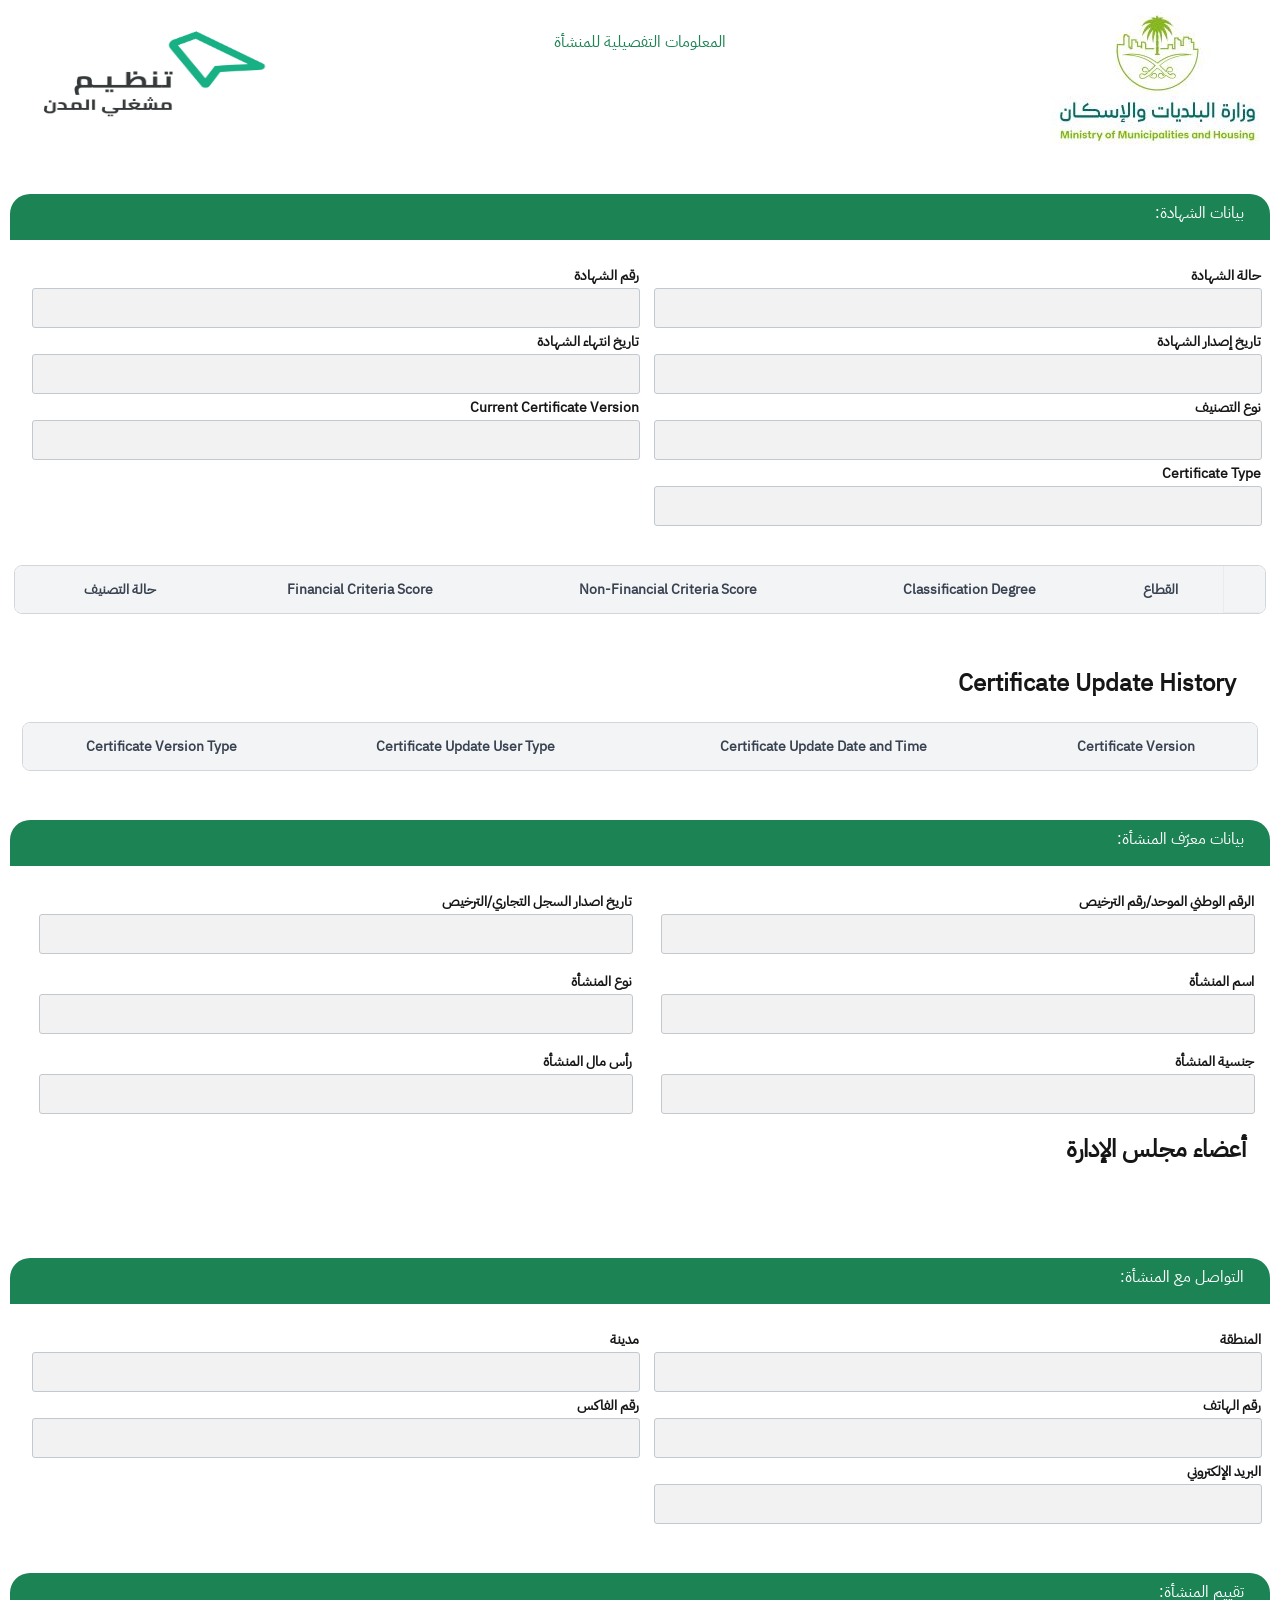
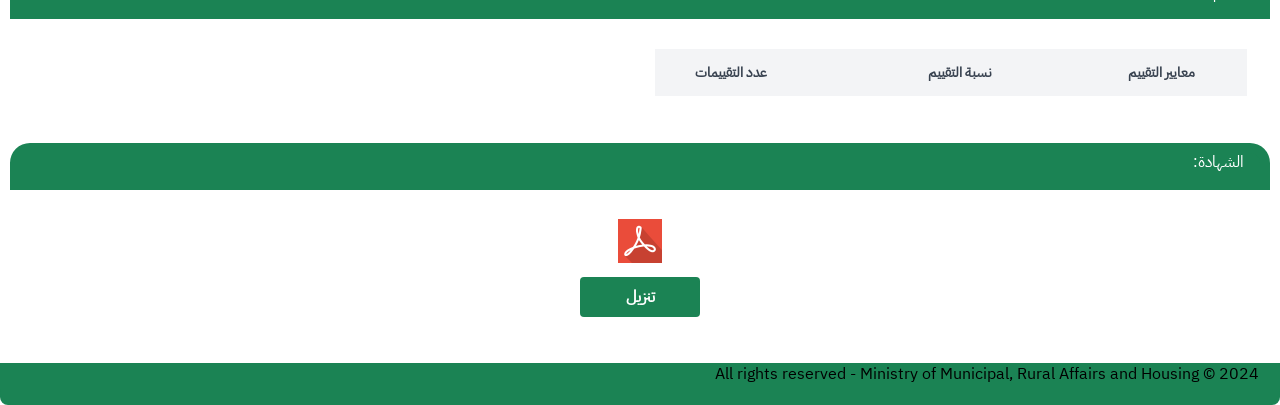
==== index.html @ aba2e4b8 "go" ====
<!DOCTYPE html>
<!DOCTYPE html>
<html class="" dir="rtl" lang="ar-AR"><head><script>(function(){var p=location.pathname;var marker='/prweb/PRAuth/QRCode/viewCertificateDetails/';var i=p.indexOf(marker);var root=i>=0?p.slice(0,i+1):(p.endsWith('/')?p:p.replace(/[^/]*$/,''));var b=document.createElement('base');b.href=root||'/';document.head.appendChild(b);window.__CERT_ROOT__=b.href;})();</script><base href="./"/><style>/* DOCUMENT_VIEWPORT_SCROLLBAR_FIX */
html, body { height: 100% !important; }
body { margin: 0 !important; }
</style> <meta content="initial-scale=1, width=device-width" name="viewport"/> <!--Added 'user-scalable=no' to disable zoom in/out in HC/PIMC app mobile browser --> <title>المعلومات التفصيلية للمنشأة</title> <link href="css/_long/resource-4041f9682e1a8810e8bd0293e7ad1229608c4963d9a2aca7030668f48f968920.css" rel="stylesheet" type="text/css"/> <link href="css/_long/resource-18dcd9e9862de13430ff7129a59f66feb42b61553d404939885bc15c5f1fd256.css" rel="stylesheet" type="text/css"/> <link href="css/_long/resource-3ab8bf15468156cc3de108efa99a6ca6886f391c8c90e65457bd75989756e6ff.css" rel="stylesheet" type="text/css"/> <link href="css/_long/resource-5c124c0c9d95ac0dc1ca9dd32085b91a275780160690edfa4de993cc478cf8c9.css" rel="stylesheet" type="text/css"/>  
  


   <!-- Script bundle for automation framework. -->    
<style>
.field-item>span {
word-break: break-word;
}
</style>
<style type="text/css"></style><style>[data-cert-table] .expandPane{pointer-events:none} [data-cert-list="owners"]{min-height:1px}</style></head><body class="harnessBody HID794D57D9D14C64B00D6050BA303E44FF" data-harness-id="HID794D57D9D14C64B00D6050BA303E44FF"><div id="FormErrorMarker_Div" style="display:none"></div><div #20241202t084003.764="" cclqrcode_v1="" classname="MOMRA-FW-CCFW-Data-ContractClassification" data-primary-page-class="MOMRA-FW-CCFW-Data-ContractClassification" data-template="" gmt="" id="PEGA_HARNESS" inshandle="RULE-HTML-HARNESS" momra-fw-ccfw-data-contractclassification="" node_name="CCLQRCode_V1" node_type="MAIN_RULE" objclass="Rule-HTML-Harness" version="1">
<div id="HEADER_BUTTON_HTML" style="display:none"> </div>
<form autocomplete="off" data-cloned-control-category="PROTECTED_OR_UNSUPPORTED" data-cloned-control-id="control-76455ebe0951eff1" data-template="" method="post" name="main">
<input id="pzHarnessID" type="hidden" value="HID794D57D9D14C64B00D6050BA303E44FF"/>
<input name="Purpose" type="hidden" value="CCLQRCode_V1"/>
<input id="ReadOnly" name="ReadOnly" type="hidden" value="true"/>
<input id="pyCustomErrorSection" type="hidden" value=""/>
<input id="HarnessPurpose" name="HarnessPurpose" type="hidden" value="CCLQRCode_V1"/>
<input name="FolderKey" type="hidden" value=""/>
<input name="InputEnabled" type="hidden" value="true"/>
<input name="pzCTkn" type="hidden" value="e5d12920531039e8b893086aa5a6b851"/>
<input id="pzBFP" name="pzBFP" type="hidden" value="{v2}115c9e28749c8493776802d8dc8ba9d8"/>
<input id="pyFormPost" name="$PCertificateDetails$ppyFormPost" type="hidden" value=""/>
<input id="pySpecialtyComponentData" name="$PCertificateDetails$ppySpecialtyComponentData" type="hidden" value=""/>
<div class="modal-overlay" id="modalOverlay">
<div class="modal-align-table">
<div class="modal-align-cell">
<div aria-describedby="modalDialog_Title" aria-modal="true" class="modal-wrapper" id="modalWrapper" role="dialog">
<div class="modal-content" id="modalContent"></div>
</div>
</div>
</div>
</div>
<div id="dirty-confirm-div" style="display:none;">
<div base_ref="" class="sectionDivStyle" data-node-id="pyDirtyCheckConfirm" data-template="" expandrl="" id="RULE_KEY" index="" name="BASE_REF" node_name="pyDirtyCheckConfirm" node_type="MAIN_RULE" objclass="Rule-HTML-Section" pyclassname="@baseclass" readonly="false" style="" uniqueid="SID1789467126722" version="1">
<div class="layout layout-noheader layout-noheader-default" data-layout-id="" data-template=""> <div class="layout-body clearfix" section_index="1"><div bsimplelayout="true" class="flex content layout-content-stacked content-stacked" data-methodname="" data-template=""><div class="content-item content-layout item-1 remove-all-spacing flex flex-row" data-template="" reserve_space="false" string_type="layout"><div bsimplelayout="true" class="flex content layout-content-default content-default padding-l-2x padding-t-2x" data-methodname="" data-template=""><div class="content-item content-label item-1 flex flex-row label_black_16px_dataLabelWrite dataLabelWrite label_black_16px_dataLabelWrite" data-template="" reserve_space="false" string_type="label">تغييرات غير محفوظة</div></div></div><div aria-hidden="'true'" class="content-item content-label item-2 remove-all-spacing flex flex-row standard_dataLabelWrite dataLabelWrite show-space" data-template="" reserve_space="true" string_type="label"><div class="hd" id="modaldialog_hd_dirty">
<span>تغييرات غير محفوظة</span>
<button aria-label="close" class="container-close" data-cloned-control-category="PROTECTED_OR_UNSUPPORTED" data-cloned-control-id="control-f0460eeddbc09afa" id="container_close" type="button"></button>
</div></div><div class="content-item content-layout item-3 remove-all-spacing flex flex-row" data-template="" reserve_space="false" string_type="layout"><div class="layout layout-noheader layout-noheader-warnings" data-layout-id="" data-template=""> <div class="layout-body" section_index="57"><div bsimplelayout="true" class="flex content layout-content-stacked content-stacked flex-nowrap flex-align-center flex-dir-row" data-methodname="" data-template=""><div class="content-item content-label item-1 flex flex-row dataLabelWrite" data-template="" reserve_space="false" string_type="label">You are about to discard your unsaved changes.</div></div>
</div></div></div></div>
</div></div>
<div class="layout layout-noheader layout-noheader-default float-right set-width-auto" data-layout-id="" data-template=""> <div class="layout-body clearfix" section_index="2"><div bsimplelayout="true" class="flex content layout-content-inline content-inline set-width-auto right-aligned" data-methodname="" data-template=""><div class="content-item content-field item-1 flex flex-row margin-r-auto dataValueWrite" data-template="" reserve_space="false" string_type="field"><span data-template="">
<button class="CC_Button_Red pzhc pzbutton" data-cloned-control-category="PROTECTED_OR_UNSUPPORTED" data-cloned-control-id="control-f721a739824b7e8a" data-ctl="" name="pyDirtyCheckConfirm_CertificateDetails_70" type="button">إلغاء</button>
</span></div><div class="content-item content-field item-2 flex flex-row dataValueWrite" data-template="" reserve_space="false" string_type="field"><span data-template="">
<button class="ButtonStyle pzhc pzbutton" data-cloned-control-category="PROTECTED_OR_UNSUPPORTED" data-cloned-control-id="control-6689d346cf336427" data-ctl="" name="pyDirtyCheckConfirm_CertificateDetails_71" type="button">موافق</button>
</span></div></div>
</div></div>
</div>
</div>
<div class="harnessContent" data-template="" id="HARNESS_CONTENT">
<div data-template=""><table cellpadding="0" cellspacing="0" class="containerBody" data-cert-table="versions" id="harness-container" width="100%">
<tbody><tr><td><div>
<div base_ref="CertificateDetails" class="sectionDivStyle" data-node-id="CCLQRCode_Inner_V1" data-template="" expandrl="" full_base_ref="CertificateDetails" id="RULE_KEY" index="" name="BASE_REF" node_name="CCLQRCode_Inner_V1" node_type="MAIN_RULE" objclass="Rule-HTML-Section" pyclassname="MOMRA-FW-CCFW-Data-ContractClassification" readonly="true" style="" uniqueid="SID1789467126725" version="1">
<span class="inspector-span" data-template="" data-ui-meta="{'type':'Layout','subType':'DYNAMICLAYOUT','pgRef':'.pySections(1)'}"><style> .header-title::after { height: 0px !important; } </style>
</span>
<div bsimplelayout="true" class="flex content layout-content-default content-default" data-methodname="" data-template=""><div class="content-item content-sub_section item-1 flex flex-row" data-template="" reserve_space="false" string_type="sub_section">
<div base_ref="" class="sectionDivStyle" data-node-id="CCLQRCodeHeader" data-template="" expandrl="" id="RULE_KEY" index="" name="BASE_REF" node_name="CCLQRCodeHeader" node_type="MAIN_RULE" objclass="Rule-HTML-Section" pyclassname="MOMRA-FW-CCFW-Data-ContractClassification" readonly="true" style="" uniqueid="SID1789467126726" version="1">
<div bsimplelayout="true" class="flex content layout-content-inline_grid_triple content-inline_grid_triple content-items-maxwidth" data-methodname="" data-template=""><div class="content-item content-field item-1 remove-left-spacing remove-right-spacing flex flex-row dataValueRead" data-template="" reserve_space="false" string_type="field"><span><i class="icons"><img alt="" class="cursordefault" data-ctl="Icon" data-template="" name="CCLQRCodeHeader_CertificateDetails_1" src="images/_long/resource-f41e78bc13303f9d1c241f218fbaa012fd2f875e144d2f1ba669452da790d279.jpg"/>
</i>
</span></div><div class="content-item content-layout item-2 remove-left-spacing remove-right-spacing flex flex-row" data-template="" reserve_space="false" string_type="layout"><div bsimplelayout="true" class="flex content layout-content-default content-default centered margin-tr-3x padding-t-3x" data-methodname="" data-template=""><div class="content-item content-label item-1 remove-all-spacing flex flex-row dataLabelRead label_green_heading_dataLabelRead" data-cert-field="entityNameHeading" data-template="" reserve_space="true" string_type="label">شركة مشيد النهضة للمقاولات العامة شخص واحد</div><div class="content-item content-label item-2 remove-all-spacing flex flex-row dataLabelRead heading_4_dataLabelRead" data-template="" reserve_space="false" string_type="label">المعلومات التفصيلية للمنشأة</div></div></div><div class="content-item content-layout item-3 remove-left-spacing remove-right-spacing align-end flex flex-row" data-template="" reserve_space="false" string_type="layout"><div bsimplelayout="true" class="flex content layout-content-default content-default right-aligned" data-methodname="" data-template=""><div class="content-item content-field item-1 remove-all-spacing flex flex-row dataValueRead" data-template="" reserve_space="false" string_type="field"><span><i class="icons" style="width:300px;height:150px;"><img alt="" class="cursordefault" data-ctl="Icon" data-template="" name="CCLQRCodeHeader_CertificateDetails_8" src="images/_long/resource-37f442cc059755bcf65cf6c5fb3ab31e910c714f4ab7bd7a39729744c2823a5a.jpeg" style="width:300px;height:150px;"/>
</i>
</span></div></div></div></div>
</div>
</div></div>
<div bsimplelayout="true" class="flex content layout-content-stacked content-stacked" data-context="CertificateDetails" data-expr-id="f8973453be6db05d57677ac2b9077a5bc0ca73c1_18" data-methodname="" data-template="" style="display:none"><div class="content-item content-layout item-1 flex flex-row" data-template="" reserve_space="false" string_type="layout"><div class="layout layout-outline layout-outline-ccfw_green_header" data-layout-id="202608101609350974" data-template="" data-ui-meta="{'type':'Layout','subType':'DYNAMICLAYOUT','pgRef':'.pySections(1)'}" id="EXPAND-OUTERFRAME" param_name="EXPANDEDSubSectionCCLQRCode_Inner_V1BBBB"> <div aria-labelledby="headerlabel186" aria-level="2" class="header header-bar clearfix" data-layout-id="202608101609350974" data-template="" id="RULE_KEY" node_type="HEADER" role="heading" tabindex="-1">
<div class="header-left">
</div>
<div class="header-content"><h2 class="header-title" id="headerlabel186">بيانات الشهادة:</h2></div><div class="header-right"></div></div><div class="layout-body clearfix" section_index="355"><div bsimplelayout="true" class="flex content layout-content-inline content-inline margin-t-3x" data-methodname="" data-template=""><div class="content-item content-label item-1 remove-all-spacing flex flex-row padding-r-0_5x dataLabelRead _dataLabelRead" data-template="" reserve_space="false" string_type="label">Certificate Details are not available due to Classification certificate is</div><div class="content-item content-field item-2 remove-all-spacing flex flex-row dataValueRead" data-template="" reserve_space="false" string_type="field"><span class="text_black_16px" data-template="">نشط</span></div></div>
</div></div></div></div>
<div bsimplelayout="true" class="flex content layout-content-default content-default" data-context="CertificateDetails" data-expr-id="f8973453be6db05d57677ac2b9077a5bc0ca73c1_28" data-methodname="" data-template=""><div class="content-item content-layout item-1 flex flex-row" data-template="" reserve_space="false" string_type="layout"><div class="layout layout-outline layout-outline-ccfw_green_header" data-layout-id="202608101609360044" data-template="" data-ui-meta="{'type':'Layout','subType':'DYNAMICLAYOUT','pgRef':'.pySections(1)'}" id="EXPAND-OUTERFRAME" param_name="EXPANDEDSubSectionCCLQRCode_Inner_V1BBBBBB"> <div aria-labelledby="headerlabel5094" aria-level="2" class="header header-bar clearfix" data-layout-id="202608101609360044" data-template="" id="RULE_KEY" node_type="HEADER" role="heading" tabindex="-1">
<div class="header-left">
</div>
<div class="header-content"><h2 class="header-title" id="headerlabel5094">بيانات الشهادة:</h2></div><div class="header-right"></div></div><div class="layout-body clearfix" section_index="364"><div bsimplelayout="true" class="flex content layout-content-inline_grid_double content-inline_grid_double margin-t-3x" data-methodname="" data-template=""><div class="content-item content-field item-1 remove-all-spacing flex baladyreadstyle padding-b-1x" data-template="" reserve_space="false" string_type="field"><span class="field-caption dataLabelForRead">حالة الشهادة</span><div class="field-item dataValueRead" data-cert-field="certificateStatus"><span class="" data-template="">نشط</span></div></div><div class="content-item content-field item-2 remove-all-spacing flex baladyreadstyle padding-b-1x" data-template="" reserve_space="false" string_type="field"><span class="field-caption dataLabelForRead">رقم الشهادة</span><div class="field-item dataValueRead" data-cert-field="certificateNumber"><span class="" data-template="">2025002760</span></div></div><div class="content-item content-field item-3 remove-all-spacing flex baladyreadstyle padding-b-1x" data-template="" reserve_space="false" string_type="field"><span class="field-caption dataLabelForRead">تاريخ إصدار الشهادة</span><div class="field-item dataValueRead" data-cert-field="issueDate"><span class="" data-template="">20/03/2025</span></div></div><div class="content-item content-field item-4 remove-all-spacing flex baladyreadstyle padding-b-1x" data-template="" reserve_space="false" string_type="field"><span class="field-caption dataLabelForRead">تاريخ انتهاء الشهادة</span><div class="field-item dataValueRead" data-cert-field="expiryDate"><span class="" data-template="">20/03/2027</span></div></div><div class="content-item content-field item-5 remove-all-spacing flex baladyreadstyle padding-b-1x" data-template="" reserve_space="false" string_type="field"><span class="field-caption dataLabelForRead">نوع التصنيف</span><div class="field-item dataValueRead" data-cert-field="classificationType"><span class="" data-template="">تصنيف المنشآت</span></div></div><div class="content-item content-field item-6 remove-all-spacing flex baladyreadstyle padding-b-1x" data-template="" reserve_space="false" string_type="field"><span class="field-caption dataLabelForRead">Current Certificate Version</span><div class="field-item dataValueRead" data-cert-field="currentVersion"><span class="" data-template="">16</span></div></div><div class="content-item content-field item-7 remove-all-spacing flex baladyreadstyle padding-b-1x" data-template="" reserve_space="false" string_type="field"><span class="field-caption dataLabelForRead">Certificate Type</span><div class="field-item dataValueRead" data-cert-field="certificateType"><span class="" data-template="">تحديث الأنشطة</span></div></div></div>
</div></div></div><div class="content-item content-layout item-2 flex flex-row" data-context="CertificateDetails" data-expr-id="f8973453be6db05d57677ac2b9077a5bc0ca73c1_59" data-template="" reserve_space="false" string_type="layout"><div class="layout layout-noheader layout-noheader-default" data-context="CertificateDetails" data-expr-id="f8973453be6db05d57677ac2b9077a5bc0ca73c1_56" data-layout-id="" data-template=""> <div class="layout-body" section_index="377"><div bsimplelayout="true" class="flex content layout-content-stacked content-stacked" data-methodname="" data-template=""><div class="content-item content-layout item-1 flex flex-row" data-template="" reserve_space="false" string_type="layout"><table cellpadding="0" cellspacing="0" data-cert-table="classifications" id="EXPAND-OUTERFRAME" param_name="EXPANDEDSubSectionCCLQRCode_Inner_V1BBBBBBBB~pzLayout_33" role="presentation" style="width:100%"><tbody><tr><td><div appendact="" bcboptimize="true" bdataobject="false" bdragdrop="false" beditable="false" bexpandmultiplerows="true" bgrid="true" bloadactivity="false" bpagegroup="false" breportdefinition="false" browhovering="false" bshowexpandcollapsecolumn="true" bsorting="false" btree="false" btreegrid="false" bvaluelist="false" class="repeatContainer gridDefault" data-down='[["doGridAction",[":event","SETFOCUS",null,{"offset":1}]]]' data-up='[["doGridAction",[":event","SETFOCUS",null,{"offset":-1}]]]' datasource="CertificateDetails.CCLScoreDetailsToDisplayInQRCode_CCLQRCode_Inner_V1_1" deferloadact="" deleteact="" editaction="QR_CRSectorActivities" editconfig="expandPane" editformat="" fixedcol="false" fixedrow="false" id="PEGA_GRID0" oafunc="openRuleByKeys" openondblclick="false" repeattype="row" section_index="1" template-name="pyGridRowDetails"><div class="default" id="PEGA_GRID_SKIN">
<div bfiltering="false" bhidegridhdrwhennorows="false" brodetails="true" class="yui-skin-sam gPercent grid-responsive-default" columnlist=".pyLabel .pyTempText .FinalTechGradeAr .FinancialGradeAr .ClassifiedStatus  " editrowindex="" focusiblegrid="true" gpropindex="PCCLScoreDetailsToDisplayInQRCode1" id="PEGA_GRID_CONTENT" paritalrefresh="true" pydisplayselectedvaluesfirst="false " pytargetsection="" showexpandedall="false" sortproperty="" sorttype="" style="" threadprocessing="false">
<table cellpadding="0" cellspacing="0" class="gridTable repeatReadOnly" data-cert-table="classifications" id="gridLayoutTable" role="presentation" summary="" width="100%"><tbody><tr><td class="mainGridTableCell" valign="top"><input id="PCCLScoreDetailsToDisplayInQRCode1colWidthGBL" name="PCCLScoreDetailsToDisplayInQRCode1colWidthGBL" type="hidden" value=""/></td><td class="mainGridTableCell" valign="top"><input id="PCCLScoreDetailsToDisplayInQRCode1colWidthGBR" name="PCCLScoreDetailsToDisplayInQRCode1colWidthGBR" type="hidden" value=""/>
<div formatnav="" id="gridBody_right" rulenav="" style="">
<table cellpadding="0" cellspacing="0" class="gridTable" data-cert-table="classifications" grid_ref_page="CertificateDetails" id="bodyTbl_right" pl_prop=".CCLScoreDetailsToDisplayInQRCode" pl_prop_class="MOMRA-FW-CCFW-Data-CCLScoreDetails" prim_page="CertificateDetails" summary="" width="100%">
<tbody><tr class="cellCont"><th class="cellCont expandPaneHeader" style="width:1%"><div class="cellCont" style="width:27px;"> </div></th><th aria-label="Sector" class="cellCont gridCell highlight-ele" data-alignwithdata="true" data-attribute-name="القطاع" data-importance="secondary" id="a1" pycelltype="static" role="columnheader" style="height:31px;width:9.948979591836734%;" title=""><div class="oflowDiv"><div class="divCont" tabindex="0"><span class="wspan"></span><div class="cellIn">القطاع</div></div></div></th><th aria-label="Classification Degree" class="standard_dataLabelRead cellCont gridCell highlight-ele" data-alignwithdata="true" data-attribute-name="Classification Degree" data-importance="secondary" id="a2" pycelltype="static" role="columnheader" style="width:20.66326530612245%;" title=""><div class="oflowDiv"><div class="divCont" tabindex="0"><span class="wspan"></span><div class="cellIn">Classification Degree</div></div></div></th><th aria-label="Non-FinancialCriteriaScore" class="cellCont gridCell highlight-ele" data-alignwithdata="true" data-attribute-name="Non-Financial Criteria Score" data-importance="secondary" id="a3" pycelltype="static" role="columnheader" style="width:27.55102040816326%;" title=""><div class="oflowDiv"><div class="divCont" tabindex="0"><span class="wspan"></span><div class="cellIn">Non-Financial Criteria Score</div></div></div></th><th aria-label="FinancialCriteriaScore" class="standard_dataLabelRead cellCont gridCell highlight-ele" data-alignwithdata="true" data-attribute-name="Financial Criteria Score" data-importance="secondary" id="a4" pycelltype="static" role="columnheader" style="width:21.683673469387756%;" title=""><div class="oflowDiv"><div class="divCont" tabindex="0"><span class="wspan"></span><div class="cellIn">Financial Criteria Score</div></div></div></th><th aria-label="Classification Status" class="standard_dataLabelRead cellCont gridCell highlight-ele" data-alignwithdata="true" data-attribute-name="حالة التصنيف" data-importance="secondary" id="a5" pycelltype="static" role="columnheader" style="width:auto;" title=""><div class="oflowDiv"><div class="divCont" tabindex="0"><span class="wspan"></span><div class="cellIn">حالة التصنيف</div></div></div></th>
</tr>


</tbody></table>
</div></td></tr>
</tbody></table>
</div>
<div style="clear:left;"></div></div></div></td></tr></tbody></table></div></div>
</div></div></div><div class="content-item content-layout item-3 flex flex-row" data-context="CertificateDetails" data-expr-id="f8973453be6db05d57677ac2b9077a5bc0ca73c1_67" data-template="" reserve_space="false" string_type="layout" style=" display:none;"><div class="layout layout-noheader layout-noheader-default" data-context="CertificateDetails" data-expr-id="f8973453be6db05d57677ac2b9077a5bc0ca73c1_64" data-layout-id="" data-template="" style="display:none;"> <div class="layout-body" section_index="414"><div bsimplelayout="true" class="flex content layout-content-stacked content-stacked" data-methodname="" data-template=""><div class="content-item content-layout item-1 flex flex-row" data-template="" reserve_space="false" string_type="layout"><table cellpadding="0" cellspacing="0" data-cert-table="classifications" id="EXPAND-OUTERFRAME" param_name="EXPANDEDSubSectionCCLQRCode_Inner_V1BBBBBBBBBB~pzLayout_35" role="presentation" style="width:100%"><tbody><tr><td><div appendact="" bcboptimize="true" bdataobject="false" bdragdrop="false" beditable="false" bexpandmultiplerows="true" bgrid="true" bloadactivity="false" bpagegroup="false" breportdefinition="false" browhovering="false" bshowexpandcollapsecolumn="true" bsorting="false" btree="false" btreegrid="false" bvaluelist="false" class="repeatContainer gridDefault" data-down='[["doGridAction",[":event","SETFOCUS",null,{"offset":1}]]]' data-up='[["doGridAction",[":event","SETFOCUS",null,{"offset":-1}]]]' datasource="CertificateDetails.CCLScoreDetailsToDisplayInQRCode_CCLQRCode_Inner_V1_1" deferloadact="" deleteact="" editaction="QR_LICSectorActivities" editconfig="expandPane" editformat="" fixedcol="false" fixedrow="false" id="PEGA_GRID1" oafunc="openRuleByKeys" openondblclick="false" repeattype="row" section_index="1" template-name="pyGridRowDetails"><div class="default" id="PEGA_GRID_SKIN">
<div bfiltering="false" bhidegridhdrwhennorows="false" brodetails="true" class="yui-skin-sam gPercent grid-responsive-default" columnlist=".pyLabel .pyTempText .FinalTechGradeAr .FinancialGradeAr .ClassifiedStatus  " editrowindex="" focusiblegrid="true" gpropindex="PCCLScoreDetailsToDisplayInQRCode1" id="PEGA_GRID_CONTENT" paritalrefresh="true" pydisplayselectedvaluesfirst="false " pytargetsection="" showexpandedall="false" sortproperty="" sorttype="" style="" threadprocessing="false">
<table cellpadding="0" cellspacing="0" class="gridTable repeatReadOnly" data-cert-table="classifications" id="gridLayoutTable" role="presentation" summary="" width="100%"><tbody><tr><td class="mainGridTableCell" valign="top"><input id="PCCLScoreDetailsToDisplayInQRCode1colWidthGBL" name="PCCLScoreDetailsToDisplayInQRCode1colWidthGBL" type="hidden" value=""/></td><td class="mainGridTableCell" valign="top"><input id="PCCLScoreDetailsToDisplayInQRCode1colWidthGBR" name="PCCLScoreDetailsToDisplayInQRCode1colWidthGBR" type="hidden" value=""/>
<div formatnav="" id="gridBody_right" rulenav="" style="">
<table cellpadding="0" cellspacing="0" class="gridTable" data-cert-table="classifications" grid_ref_page="CertificateDetails" id="bodyTbl_right" pl_prop=".CCLScoreDetailsToDisplayInQRCode" pl_prop_class="MOMRA-FW-CCFW-Data-CCLScoreDetails" prim_page="CertificateDetails" summary="" width="100%">
<tbody><tr class="cellCont"><th class="cellCont expandPaneHeader" style="width:1%"><div class="cellCont" style="width:27px;"> </div></th><th aria-label="Sector" class="cellCont gridCell highlight-ele" data-alignwithdata="true" data-attribute-name="القطاع" data-importance="secondary" id="a1" pycelltype="static" role="columnheader" style="height:31px;width:10.103626943005182%;" title=""><div class="oflowDiv"><div class="divCont" tabindex="0"><span class="wspan"></span><div class="cellIn">القطاع</div></div></div></th><th aria-label="Classification Degree" class="standard_dataLabelRead cellCont gridCell highlight-ele" data-alignwithdata="true" data-attribute-name="Classification Degree" data-importance="secondary" id="a2" pycelltype="static" role="columnheader" style="width:20.984455958549223%;" title=""><div class="oflowDiv"><div class="divCont" tabindex="0"><span class="wspan"></span><div class="cellIn">Classification Degree</div></div></div></th><th aria-label="Non-FinancialCriteriaScore" class="standard_dataLabelRead cellCont gridCell highlight-ele" data-alignwithdata="true" data-attribute-name="Non-Financial Criteria Score" data-importance="secondary" id="a3" pycelltype="static" role="columnheader" style="width:26.42487046632124%;" title=""><div class="oflowDiv"><div class="divCont" tabindex="0"><span class="wspan"></span><div class="cellIn">Non-Financial Criteria Score</div></div></div></th><th aria-label="FinancialCriteriaScore" class="standard_dataLabelRead cellCont gridCell highlight-ele" data-alignwithdata="true" data-attribute-name="Financial Criteria Score" data-importance="secondary" id="a4" pycelltype="static" role="columnheader" style="width:22.020725388601036%;" title=""><div class="oflowDiv"><div class="divCont" tabindex="0"><span class="wspan"></span><div class="cellIn">Financial Criteria Score</div></div></div></th><th aria-label="Classification Status" class="standard_dataLabelRead cellCont gridCell highlight-ele" data-alignwithdata="true" data-attribute-name="حالة التصنيف" data-importance="secondary" id="a5" pycelltype="static" role="columnheader" style="width:auto;" title=""><div class="oflowDiv"><div class="divCont" tabindex="0"><span class="wspan"></span><div class="cellIn">حالة التصنيف</div></div></div></th>
</tr>


</tbody></table>
</div></td></tr>
</tbody></table>
</div>
<div style="clear:left;"></div></div></div></td></tr></tbody></table></div></div>
</div></div></div><div class="content-item content-layout item-4 flex flex-row" data-template="" reserve_space="false" string_type="layout"><div class="layout layout-outline layout-outline-default" data-layout-id="202608101609360126" data-template="" data-ui-meta="{'type':'Layout','subType':'DYNAMICLAYOUT','pgRef':'.pySections(1)'}" id="EXPAND-OUTERFRAME" param_name="EXPANDEDSubSectionCCLQRCode_Inner_V1BBBBBBBBBBB"> <div aria-labelledby="headerlabel3972" aria-level="2" class="header header-bar clearfix" data-layout-id="202608101609360126" data-template="" id="RULE_KEY" node_type="HEADER" role="heading" tabindex="-1">
<div class="header-left">
</div>
<div class="header-content"><h2 class="header-title" id="headerlabel3972">Certificate Update History</h2></div><div class="header-right"></div></div><div class="layout-body clearfix" section_index="451"><div bsimplelayout="true" class="flex content layout-content-stacked content-stacked" data-methodname="" data-template=""><div class="content-item content-layout item-1 flex flex-row" data-template="" reserve_space="false" string_type="layout"><table cellpadding="0" cellspacing="0" data-cert-table="versions" id="EXPAND-OUTERFRAME" param_name="EXPANDEDSubSectionCCLQRCode_Inner_V1BBBBBBBBBBBB~pzLayout_37" role="presentation" style="width:100%"><tbody><tr><td><div appendact="" bcboptimize="true" bdataobject="false" bdragdrop="false" beditable="false" bgrid="true" bloadactivity="false" bpagegroup="false" breportdefinition="false" browhovering="false" bsorting="false" btree="false" btreegrid="false" bvaluelist="false" class="repeatContainer gridDefault" datasource="CertificateDetails.CCLCertVersionsToDisplayInQRCode_CCLQRCode_Inner_V1_1" deferloadact="" deleteact="" editconfig="readOnly" editformat="" fixedcol="false" fixedrow="false" id="PEGA_GRID2" oafunc="openRuleByKeys" openondblclick="false" repeattype="row" section_index="1" template-name=""><div class="default" id="PEGA_GRID_SKIN">
<div bfiltering="false" bhidegridhdrwhennorows="false" brodetails="false" class="yui-skin-sam gPercent grid-responsive-default" columnlist=".CertificateVersion .pxUpdateDateTime .CertificateUpdateUserType .CertificateTypeAr  " editrowindex="" focusiblegrid="true" gpropindex="PCCLCertVersionsToDisplayInQRCode1" id="PEGA_GRID_CONTENT" paritalrefresh="true" pydisplayselectedvaluesfirst="false " pytargetsection="" showexpandedall="false" sortproperty="" sorttype="" style="" threadprocessing="false">
<table cellpadding="0" cellspacing="0" class="gridTable repeatReadOnly" data-cert-table="versions" id="gridLayoutTable" role="presentation" summary="" width="100%"><tbody><tr><td class="mainGridTableCell" valign="top"><input id="PCCLCertVersionsToDisplayInQRCode1colWidthGBL" name="PCCLCertVersionsToDisplayInQRCode1colWidthGBL" type="hidden" value=""/></td><td class="mainGridTableCell" valign="top"><input id="PCCLCertVersionsToDisplayInQRCode1colWidthGBR" name="PCCLCertVersionsToDisplayInQRCode1colWidthGBR" type="hidden" value=""/>
<div formatnav="" id="gridBody_right" rulenav="" style="">
<table cellpadding="0" cellspacing="0" class="gridTable" data-cert-table="versions" grid_ref_page="CertificateDetails" id="bodyTbl_right" pl_prop=".CCLCertVersionsToDisplayInQRCode" pl_prop_class="MOMRA-FW-CCFW-Data-ContractClassificationVersions" prim_page="CertificateDetails" summary="" width="100%">
<tbody><tr class="cellCont"><th aria-label="Certificate Version" class="cellCont gridCell highlight-ele" data-alignwithdata="true" data-attribute-name="Certificate Version" data-importance="secondary" id="a1" pycelltype="static" role="columnheader" style="height:31px;width:19.656992084432716%;" title=""><div class="oflowDiv"><div class="divCont" tabindex="0"><span class="wspan"></span><div class="cellIn">Certificate Version</div></div></div></th><th aria-label="Certificate Update Date and Time" class="standard_dataLabelRead cellCont gridCell highlight-ele" data-alignwithdata="true" data-attribute-name="Certificate Update Date and Time" data-importance="secondary" id="a2" pycelltype="static" role="columnheader" style="width:31.00263852242744%;" title=""><div class="oflowDiv"><div class="divCont" tabindex="0"><span class="wspan"></span><div class="cellIn">Certificate Update Date and Time</div></div></div></th><th aria-label="Certificate Update User Type" class="standard_dataLabelRead cellCont gridCell highlight-ele" data-attribute-name="Certificate Update User Type" data-importance="secondary" id="a3" pycelltype="static" role="columnheader" style="width:26.912928759894463%;" title=""><div class="oflowDiv"><div class="divCont centerAlign" tabindex="0"><span class="wspan"></span><div class="cellIn">Certificate Update User Type</div></div></div></th><th aria-label="Certificate Version Type" class="standard_dataLabelRead cellCont gridCell highlight-ele" data-alignwithdata="true" data-attribute-name="Certificate Version Type" data-importance="secondary" id="a4" pycelltype="static" role="columnheader" style="width:auto;" title=""><div class="oflowDiv"><div class="divCont" tabindex="0"><span class="wspan"></span><div class="cellIn">Certificate Version Type</div></div></div></th>
</tr>
















</tbody></table>
</div></td></tr>
</tbody></table>
</div>
<div style="clear:left;"></div></div></div></td></tr></tbody></table></div></div>
</div></div></div><div class="content-item content-layout item-5 flex flex-row" data-template="" reserve_space="false" string_type="layout"><div class="layout layout-outline layout-outline-ccfw_green_header" data-layout-id="202608101609360193" data-template="" data-ui-meta="{'type':'Layout','subType':'DYNAMICLAYOUT','pgRef':'.pySections(1)'}" id="EXPAND-OUTERFRAME" param_name="EXPANDEDSubSectionCCLQRCode_Inner_V1BBBBBBBBBBBBB"> <div aria-labelledby="headerlabel9078" aria-level="2" class="header header-bar clearfix" data-layout-id="202608101609360193" data-template="" id="RULE_KEY" node_type="HEADER" role="heading" tabindex="-1">
<div class="header-left">
</div>
<div class="header-content"><h2 class="header-title" id="headerlabel9078">بيانات معرّف المنشأة:</h2></div><div class="header-right"></div></div><div class="layout-body clearfix" section_index="489"><div bsimplelayout="true" class="flex content layout-content-stacked content-stacked margin-t-3x" data-methodname="" data-template=""><div class="content-item content-layout item-1 remove-all-spacing flex flex-row" data-template="" reserve_space="false" string_type="layout"><div bsimplelayout="true" class="flex content layout-content-inline_grid_double content-inline_grid_double" data-methodname="" data-template=""><div class="content-item content-field item-1 flex baladyreadstyle padding-b-1x" data-template="" reserve_space="false" string_type="field"><span class="field-caption dataLabelForRead">الرقم الوطني الموحد/رقم الترخيص</span><div class="field-item dataValueRead" data-cert-field="unifiedNumber"><span class="" data-template="">7014323690</span></div></div><div class="content-item content-field item-2 flex baladyreadstyle padding-b-1x" data-template="" reserve_space="false" string_type="field"><span class="field-caption dataLabelForRead">تاريخ اصدار السجل التجاري/الترخيص</span><div class="field-item dataValueRead" data-cert-field="registrationIssueDate"><span class="" data-template="">07/06/2015</span></div></div><div class="content-item content-field item-3 flex baladyreadstyle padding-b-1x" data-template="" reserve_space="false" string_type="field"><span class="field-caption dataLabelForRead">اسم المنشأة</span><div class="field-item dataValueRead" data-cert-field="entityName"><span class="" data-template="">شركة مشيد النهضة للمقاولات العامة شخص واحد</span></div></div><div class="content-item content-field item-4 flex baladyreadstyle padding-b-1x" data-template="" reserve_space="false" string_type="field"><span class="field-caption dataLabelForRead">نوع المنشأة</span><div class="field-item dataValueRead" data-cert-field="entityType"><span class="" data-template="">ذات مسئولية محدودة</span></div></div><div class="content-item content-field item-5 flex baladyreadstyle padding-b-1x" data-template="" reserve_space="false" string_type="field"><span class="field-caption dataLabelForRead">جنسية المنشأة</span><div class="field-item dataValueRead" data-cert-field="entityNationality"><span class="" data-template="">سعودي</span></div></div><div class="content-item content-field item-6 flex baladyreadstyle padding-b-1x" data-template="" reserve_space="false" string_type="field"><span class="field-caption dataLabelForRead">رأس مال المنشأة</span><div class="field-item dataValueRead" data-cert-field="capital"><span class="" data-template="">50000</span></div></div></div></div><div class="content-item content-layout item-2 remove-all-spacing flex flex-row" data-template="" reserve_space="false" string_type="layout"><div class="layout layout-outline" data-layout-id="202608101609360187" data-template="" data-ui-meta="{'type':'Layout','subType':'DYNAMICLAYOUT','pgRef':'.pySections(1)'}" id="EXPAND-OUTERFRAME" param_name="EXPANDEDSubSectionCCLQRCode_Inner_V1BBBBBBBBBBBBBBB"> <div aria-labelledby="headerlabel8055" aria-level="2" class="header header-bar clearfix" data-layout-id="202608101609360187" data-template="" id="RULE_KEY" node_type="HEADER" role="heading" tabindex="-1">
<div class="header-left">
</div>
<div class="header-content"><h2 class="header-title" id="headerlabel8055">أعضاء مجلس الإدارة</h2></div><div class="header-right"></div></div><div class="layout-body clearfix" section_index="503"><div bsimplelayout="true" class="flex content layout-content-stacked content-stacked" data-methodname="" data-template=""><div class="content-item content-layout item-1 flex flex-row" data-template="" reserve_space="false" string_type="layout"><div class="rdlWrapperDiv" data-context="CertificateDetails" data-expr-id="f8973453be6db05d57677ac2b9077a5bc0ca73c1_98" data-methodname="simpleLayout_28" data-refresh="true" data-template=""><div aria-describedby="summaryIdentifier-RDL1789467126766" bsimplelayout="true" class="content flex layout-content-inline_grid_triple content-inline_grid_triple" data-cert-list="owners" data-nextpagemethod="getNextPage_2" data-path="" data-repeat-source="CertificateDetails.CROwnersList" data-rowmethodname="GetRDLRow_2" data-template="" data-uniqueid="RDL1789467126766" style=""></div>
<div aria-label="" id="summaryIdentifier-RDL1789467126766"></div>
<div aria-live="assertive" id="rdlRegion-RDL1789467126766" role="region"></div>
</div></div></div>
</div></div></div></div>
</div></div></div><div class="content-item content-layout item-6 flex flex-row" data-template="" reserve_space="false" string_type="layout"><div class="layout layout-outline layout-outline-ccfw_green_header" data-layout-id="202608101609360239" data-template="" data-ui-meta="{'type':'Layout','subType':'DYNAMICLAYOUT','pgRef':'.pySections(1)'}" id="EXPAND-OUTERFRAME" param_name="EXPANDEDSubSectionCCLQRCode_Inner_V1BBBBBBBBBBBBBBBBB"> <div aria-labelledby="headerlabel7823" aria-level="2" class="header header-bar clearfix" data-layout-id="202608101609360239" data-template="" id="RULE_KEY" node_type="HEADER" role="heading" tabindex="-1">
<div class="header-left">
</div>
<div class="header-content"><h2 class="header-title" id="headerlabel7823">التواصل مع المنشأة:</h2></div><div class="header-right"></div></div><div class="layout-body clearfix" section_index="512"><div bsimplelayout="true" class="flex content layout-content-inline_grid_double content-inline_grid_double margin-t-3x" data-methodname="" data-template=""><div class="content-item content-field item-1 remove-all-spacing flex baladyreadstyle padding-b-1x" data-template="" reserve_space="false" string_type="field"><span class="field-caption dataLabelForRead">المنطقة</span><div class="field-item dataValueRead" data-cert-field="region"><span class="" data-template="">منطقة الباحه</span></div></div><div class="content-item content-field item-2 remove-all-spacing flex baladyreadstyle padding-b-1x" data-template="" reserve_space="false" string_type="field"><span class="field-caption dataLabelForRead">مدينة</span><div class="field-item dataValueRead" data-cert-field="city"><span class="" data-template="">الباحة</span></div></div><div class="content-item content-field item-3 remove-all-spacing flex baladyreadstyle padding-b-1x" data-template="" reserve_space="false" string_type="field"><span class="field-caption dataLabelForRead">رقم الهاتف</span><div class="field-item dataValueRead" data-cert-field="phone"><span class="" data-template="">0566008262</span></div></div><div class="content-item content-field item-4 remove-all-spacing flex baladyreadstyle padding-b-1x" data-template="" reserve_space="false" string_type="field"><span class="field-caption dataLabelForRead">رقم الفاكس</span><div class="field-item dataValueRead" data-cert-field="fax"><span aria-hidden="true" class="" data-template=""></span><span class="no-value-span">no value</span></div></div><div class="content-item content-field item-5 remove-all-spacing flex baladyreadstyle padding-b-1x" data-template="" reserve_space="false" string_type="field"><span class="field-caption dataLabelForRead">البريد الإلكتروني</span><div class="field-item dataValueRead" data-cert-field="email"><span class="" data-template="">zaky1387@gmail.com</span></div></div></div>
</div></div></div><div class="content-item content-layout item-7 flex flex-row" data-template="" reserve_space="false" string_type="layout"><div bsimplelayout="true" class="flex content layout-content-default content-default" data-methodname="" data-template=""><div class="content-item content-sub_section item-1 flex flex-row" data-template="" reserve_space="false" string_type="sub_section">
<div base_ref="" class="sectionDivStyle" data-node-id="DisplayCCLCertificateDetails" data-template="" expandrl="false" id="RULE_KEY" index="" name="BASE_REF" node_name="DisplayCCLCertificateDetails" node_type="MAIN_RULE" objclass="Rule-HTML-Section" pyclassname="MOMRA-FW-CCFW-Data-ContractClassification" readonly="true" style="" uniqueid="SID1789467126770" version="1">
<div class="layout layout-outline layout-outline-ccfw_green_header" data-layout-id="202608060155450117" data-template="" data-ui-meta="{'type':'Layout','subType':'DYNAMICLAYOUT','pgRef':'.pySections(1)'}" id="EXPAND-OUTERFRAME" param_name="EXPANDEDSubSectionDisplayCCLCertificateDetailsB"> <div aria-labelledby="headerlabel5997" aria-level="2" class="header header-bar clearfix" data-layout-id="202608060155450117" data-template="" id="RULE_KEY" node_type="HEADER" role="heading" tabindex="-1">
<div class="header-left">
</div>
<div class="header-content"><h2 class="header-title" id="headerlabel5997">تقييم المنشأة:</h2></div><div class="header-right"></div></div><div class="layout-body clearfix" section_index="1"><div bsimplelayout="true" class="flex content layout-content-inline_grid_double content-inline_grid_double" data-methodname="" data-template=""><div class="content-item content-layout item-1 flex flex-row" data-template="" reserve_space="false" string_type="layout"><div bsimplelayout="true" class="flex content layout-content-default content-default padding-t-2x padding-b-1x" data-methodname="" data-template=""><div class="content-item content-layout item-1 remove-top-spacing remove-left-spacing remove-bottom-spacing remove-right-spacing flex flex-row" data-template="" reserve_space="false" string_type="layout"><div class="layout layout-none" data-layout-id="" data-template="" data-ui-meta="{'type':'Layout','subType':'DYNAMICLAYOUT','pgRef':'.pySections(1)'}"> <div class="layout-body clearfix" section_index="7"><div class="template-root-marker gridDefault" id="">
<div class="spreadsheet" id="PEGA_GRID_SKIIN">
<div class="grid-gadgets-wrapper">
<div class="grid-sort-filter">
<div class="grid-sorting-gadget tg-noFont-noDisplay">
</div>
<div class="grid-filtering-gadget tg-nodisplay">
</div>
</div>
<div class="grid-filterbar-gadget">
</div>
<div class="grid-personalization-icon">
</div>
<div class="paging-gadget-top">
</div>
</div>
<div class="grid-responsive-default gPercent tg-clear" id="PEGA_GRID_CONTENT" pl_prop="CertificateDetails.StarRatingDetails" propertytype="Property">
<div id="gridBody_right">
<!-- grid body --->
<p id="table_1789467126593" style="display:none">تقييم المنشأة: For navigation instructions, use Keyboard instructions in table toolbar.</p><table aria-describedby="table_1789467126593" cellspacing="0" class="gridTable" id="gridLayoutTable" role="grid" style="width:100%; " summary="" uniqueid="1789467126593">
<tbody id="gridTableBody">
<tr aria-rowindex="1" class="cellCont" tabindex="-1">
<th aria-label="Expand/collapse" class="cellCont expand-collapse" tabindex="-1"><i aria-expanded="true" aria-label="" class="pi caret-down-icon" data-cloned-control-category="PROTECTED_OR_UNSUPPORTED" data-cloned-control-id="control-694303d47ef19076" data-ctl="" data-keydown='[["runScript", ["pega.ui.TemplateGrids.gridCatExpandAllCollapseAll(event)"],,"enter"]]' role="button" tabindex="0"></i></th>
<th aria-label="معايير التقييم" class="cellCont gridCell defaultCursor" colindex="0" data-importance="primary" data-initialorder="1" data-order="1" filtertype="false" isfilterable="false" issortable="false" role="columnheader" style="width: 140px; " tabindex="0">
<div aria-hidden="true" class="gridHeaderLabel flex-justify-center">معايير التقييم
 </div>
</th> <th aria-label="نسبة التقييم" class="cellCont gridCell defaultCursor" colindex="1" data-importance="secondary" data-initialorder="2" data-order="2" filtertype="false" isfilterable="false" issortable="false" role="columnheader" style="width: 153px; ">
<div aria-hidden="true" class="gridHeaderLabel flex-justify-center">نسبة التقييم
 </div>
</th> <th aria-label="" class="cellCont gridCell defaultCursor" colindex="2" data-importance="secondary" data-initialorder="3" data-order="3" filtertype="false" isfilterable="false" issortable="false" role="columnheader" style="width: 43px; ">
<div aria-hidden="true" class="gridHeaderLabel">
</div>
</th> <th aria-label="عدد التقييمات" class="cellCont gridCell defaultCursor" colindex="3" data-importance="secondary" data-initialorder="4" data-order="4" filtertype="false" isfilterable="false" issortable="false" role="columnheader" style="width: 96px; ">
<div aria-hidden="true" class="gridHeaderLabel flex-justify-center">عدد التقييمات
 </div>
</th>
</tr>
<tr aria-rowindex="2" base_ref="CertificateDetails.StarRatingDetails(1)" class="cellCont" data-row="true" data-row-identifier="" data-test-id="-R1" name="BASE_REF" role="row">
<td aria-colindex="0" class="gridCell expand-collapse" data-template-type="" role="gridcell" style="">
</td>
<td aria-colindex="1" class="gridCell" data-attribute-name="معايير التقييم" data-importance="primary" data-template-type="pxDisplayText" role="rowheader" style=""><span class="" data-template="">الاحترافية في العمل</span></td>
<td aria-colindex="2" class="gridCell centered" data-attribute-name="نسبة التقييم" data-importance="secondary" data-template-type="pxSection" role="gridcell" style="">
<div base_ref="" class="sectionDivStyle" data-node-id="DisplayStarRatings" data-template="" expandrl="false" id="RULE_KEY" index="" name="BASE_REF" node_name="DisplayStarRatings" node_type="MAIN_RULE" objclass="Rule-HTML-Section" pyclassname="MOMRA-FW-CCFW-Data-RatingEvaluations" readonly="true" style="" uniqueid="SID1789467126776" version="1">
<div bsimplelayout="true" class="flex content layout-content-inline content-inline set-width-auto centered" data-methodname="" data-template=""><div class="content-item content-field item-1 flex flex-row dataValueRead" data-context="CertificateDetails.StarRatingDetails(1)" data-expr-id="2fdd829763a7ec3f4caf318d522f1c6ebbccc6d8_7" data-template="" reserve_space="false" string_type="field" style=" display:none;"><span><i class="icons" style="width:25px;height:25px;"><img alt="" class="cursordefault" data-ctl="Icon" data-template="" name="DisplayStarRatings_CertificateDetails.StarRatingDetails(1)_40" src="images/_long/resource-387076cbba84fbd82bfc0ac89750a959acdd85fdd5fdd82d6c01b6acb15405ed.svg" style="width:25px;height:25px;"/>
</i>
</span></div></div>
<div bsimplelayout="true" class="flex content layout-content-inline content-inline set-width-auto centered" data-context="CertificateDetails.StarRatingDetails(1)" data-expr-id="2fdd829763a7ec3f4caf318d522f1c6ebbccc6d8_29" data-methodname="" data-template=""><div class="content-item content-field item-1 flex flex-row dataValueRead" data-template="" reserve_space="false" string_type="field"><span><i class="icons" style="width:25px;height:25px;"><img alt="" class="cursordefault" data-ctl="Icon" data-template="" name="DisplayStarRatings_CertificateDetails.StarRatingDetails(1)_47" src="images/_long/resource-b90ddfd0fb09fe1f2a3a848e893e107a54ebd82b65b0dbb77d7d2ba5a5e96577.svg" style="width:25px;height:25px;"/>
</i>
</span></div><div class="content-item content-field item-2 flex flex-row dataValueRead" data-template="" reserve_space="false" string_type="field"><span><i class="icons" style="width:25px;height:25px;"><img alt="" class="cursordefault" data-ctl="Icon" data-template="" name="DisplayStarRatings_CertificateDetails.StarRatingDetails(1)_48" src="images/_long/resource-b90ddfd0fb09fe1f2a3a848e893e107a54ebd82b65b0dbb77d7d2ba5a5e96577.svg" style="width:25px;height:25px;"/>
</i>
</span></div><div class="content-item content-field item-3 flex flex-row dataValueRead" data-template="" reserve_space="false" string_type="field"><span><i class="icons" style="width:25px;height:25px;"><img alt="" class="cursordefault" data-ctl="Icon" data-template="" name="DisplayStarRatings_CertificateDetails.StarRatingDetails(1)_49" src="images/_long/resource-b90ddfd0fb09fe1f2a3a848e893e107a54ebd82b65b0dbb77d7d2ba5a5e96577.svg" style="width:25px;height:25px;"/>
</i>
</span></div><div class="content-item content-field item-4 flex flex-row dataValueRead" data-template="" reserve_space="false" string_type="field"><span><i class="icons" style="width:25px;height:25px;"><img alt="" class="cursordefault" data-ctl="Icon" data-template="" name="DisplayStarRatings_CertificateDetails.StarRatingDetails(1)_50" src="images/_long/resource-b90ddfd0fb09fe1f2a3a848e893e107a54ebd82b65b0dbb77d7d2ba5a5e96577.svg" style="width:25px;height:25px;"/>
</i>
</span></div><div class="content-item content-field item-5 flex flex-row dataValueRead" data-template="" reserve_space="false" string_type="field"><span><i class="icons" style="width:25px;height:25px;"><img alt="" class="cursordefault" data-ctl="Icon" data-template="" name="DisplayStarRatings_CertificateDetails.StarRatingDetails(1)_51" src="images/_long/resource-b90ddfd0fb09fe1f2a3a848e893e107a54ebd82b65b0dbb77d7d2ba5a5e96577.svg" style="width:25px;height:25px;"/>
</i>
</span></div></div>
</div>
</td>
<td aria-colindex="3" class="gridCell" data-attribute-name="" data-importance="secondary" data-template-type="pxDisplayText" role="gridcell" style=""><span class="" data-template="">(0/5)</span></td>
<td aria-colindex="4" class="gridCell" data-attribute-name="عدد التقييمات" data-importance="secondary" data-template-type="pxDisplayText" role="gridcell" style=""><span class="" data-template=""><span class="centerJustifyStyle" data-ctl="Text">0</span></span></td>
</tr>
<tr aria-rowindex="3" base_ref="CertificateDetails.StarRatingDetails(2)" class="cellCont" data-row="true" data-row-identifier="" data-test-id="-R2" name="BASE_REF" role="row">
<td aria-colindex="0" class="gridCell expand-collapse" data-template-type="" role="gridcell" style="">
</td>
<td aria-colindex="1" class="gridCell" data-attribute-name="معايير التقييم" data-importance="primary" data-template-type="pxDisplayText" role="rowheader" style=""><span class="" data-template="">الالتزام بالوقت</span></td>
<td aria-colindex="2" class="gridCell centered" data-attribute-name="نسبة التقييم" data-importance="secondary" data-template-type="pxSection" role="gridcell" style="">
<div base_ref="" class="sectionDivStyle" data-node-id="DisplayStarRatings" data-template="" expandrl="false" id="RULE_KEY" index="" name="BASE_REF" node_name="DisplayStarRatings" node_type="MAIN_RULE" objclass="Rule-HTML-Section" pyclassname="MOMRA-FW-CCFW-Data-RatingEvaluations" readonly="true" style="" uniqueid="SID1789467126778" version="1">
<div bsimplelayout="true" class="flex content layout-content-inline content-inline set-width-auto centered" data-methodname="" data-template=""><div class="content-item content-field item-1 flex flex-row dataValueRead" data-context="CertificateDetails.StarRatingDetails(2)" data-expr-id="2fdd829763a7ec3f4caf318d522f1c6ebbccc6d8_7" data-template="" reserve_space="false" string_type="field" style=" display:none;"><span><i class="icons" style="width:25px;height:25px;"><img alt="" class="cursordefault" data-ctl="Icon" data-template="" name="DisplayStarRatings_CertificateDetails.StarRatingDetails(2)_40" src="images/_long/resource-387076cbba84fbd82bfc0ac89750a959acdd85fdd5fdd82d6c01b6acb15405ed.svg" style="width:25px;height:25px;"/>
</i>
</span></div></div>
<div bsimplelayout="true" class="flex content layout-content-inline content-inline set-width-auto centered" data-context="CertificateDetails.StarRatingDetails(2)" data-expr-id="2fdd829763a7ec3f4caf318d522f1c6ebbccc6d8_29" data-methodname="" data-template=""><div class="content-item content-field item-1 flex flex-row dataValueRead" data-template="" reserve_space="false" string_type="field"><span><i class="icons" style="width:25px;height:25px;"><img alt="" class="cursordefault" data-ctl="Icon" data-template="" name="DisplayStarRatings_CertificateDetails.StarRatingDetails(2)_47" src="images/_long/resource-b90ddfd0fb09fe1f2a3a848e893e107a54ebd82b65b0dbb77d7d2ba5a5e96577.svg" style="width:25px;height:25px;"/>
</i>
</span></div><div class="content-item content-field item-2 flex flex-row dataValueRead" data-template="" reserve_space="false" string_type="field"><span><i class="icons" style="width:25px;height:25px;"><img alt="" class="cursordefault" data-ctl="Icon" data-template="" name="DisplayStarRatings_CertificateDetails.StarRatingDetails(2)_48" src="images/_long/resource-b90ddfd0fb09fe1f2a3a848e893e107a54ebd82b65b0dbb77d7d2ba5a5e96577.svg" style="width:25px;height:25px;"/>
</i>
</span></div><div class="content-item content-field item-3 flex flex-row dataValueRead" data-template="" reserve_space="false" string_type="field"><span><i class="icons" style="width:25px;height:25px;"><img alt="" class="cursordefault" data-ctl="Icon" data-template="" name="DisplayStarRatings_CertificateDetails.StarRatingDetails(2)_49" src="images/_long/resource-b90ddfd0fb09fe1f2a3a848e893e107a54ebd82b65b0dbb77d7d2ba5a5e96577.svg" style="width:25px;height:25px;"/>
</i>
</span></div><div class="content-item content-field item-4 flex flex-row dataValueRead" data-template="" reserve_space="false" string_type="field"><span><i class="icons" style="width:25px;height:25px;"><img alt="" class="cursordefault" data-ctl="Icon" data-template="" name="DisplayStarRatings_CertificateDetails.StarRatingDetails(2)_50" src="images/_long/resource-b90ddfd0fb09fe1f2a3a848e893e107a54ebd82b65b0dbb77d7d2ba5a5e96577.svg" style="width:25px;height:25px;"/>
</i>
</span></div><div class="content-item content-field item-5 flex flex-row dataValueRead" data-template="" reserve_space="false" string_type="field"><span><i class="icons" style="width:25px;height:25px;"><img alt="" class="cursordefault" data-ctl="Icon" data-template="" name="DisplayStarRatings_CertificateDetails.StarRatingDetails(2)_51" src="images/_long/resource-b90ddfd0fb09fe1f2a3a848e893e107a54ebd82b65b0dbb77d7d2ba5a5e96577.svg" style="width:25px;height:25px;"/>
</i>
</span></div></div>
</div>
</td>
<td aria-colindex="3" class="gridCell" data-attribute-name="" data-importance="secondary" data-template-type="pxDisplayText" role="gridcell" style=""><span class="" data-template="">(0/5)</span></td>
<td aria-colindex="4" class="gridCell" data-attribute-name="عدد التقييمات" data-importance="secondary" data-template-type="pxDisplayText" role="gridcell" style=""><span class="" data-template=""><span class="centerJustifyStyle" data-ctl="Text">0</span></span></td>
</tr>
<tr aria-rowindex="4" base_ref="CertificateDetails.StarRatingDetails(3)" class="cellCont" data-row="true" data-row-identifier="" data-test-id="-R3" name="BASE_REF" role="row">
<td aria-colindex="0" class="gridCell expand-collapse" data-template-type="" role="gridcell" style="">
</td>
<td aria-colindex="1" class="gridCell" data-attribute-name="معايير التقييم" data-importance="primary" data-template-type="pxDisplayText" role="rowheader" style=""><span class="" data-template="">التواصل مع العميل</span></td>
<td aria-colindex="2" class="gridCell centered" data-attribute-name="نسبة التقييم" data-importance="secondary" data-template-type="pxSection" role="gridcell" style="">
<div base_ref="" class="sectionDivStyle" data-node-id="DisplayStarRatings" data-template="" expandrl="false" id="RULE_KEY" index="" name="BASE_REF" node_name="DisplayStarRatings" node_type="MAIN_RULE" objclass="Rule-HTML-Section" pyclassname="MOMRA-FW-CCFW-Data-RatingEvaluations" readonly="true" style="" uniqueid="SID1789467126779" version="1">
<div bsimplelayout="true" class="flex content layout-content-inline content-inline set-width-auto centered" data-methodname="" data-template=""><div class="content-item content-field item-1 flex flex-row dataValueRead" data-context="CertificateDetails.StarRatingDetails(3)" data-expr-id="2fdd829763a7ec3f4caf318d522f1c6ebbccc6d8_7" data-template="" reserve_space="false" string_type="field" style=" display:none;"><span><i class="icons" style="width:25px;height:25px;"><img alt="" class="cursordefault" data-ctl="Icon" data-template="" name="DisplayStarRatings_CertificateDetails.StarRatingDetails(3)_40" src="images/_long/resource-387076cbba84fbd82bfc0ac89750a959acdd85fdd5fdd82d6c01b6acb15405ed.svg" style="width:25px;height:25px;"/>
</i>
</span></div></div>
<div bsimplelayout="true" class="flex content layout-content-inline content-inline set-width-auto centered" data-context="CertificateDetails.StarRatingDetails(3)" data-expr-id="2fdd829763a7ec3f4caf318d522f1c6ebbccc6d8_29" data-methodname="" data-template=""><div class="content-item content-field item-1 flex flex-row dataValueRead" data-template="" reserve_space="false" string_type="field"><span><i class="icons" style="width:25px;height:25px;"><img alt="" class="cursordefault" data-ctl="Icon" data-template="" name="DisplayStarRatings_CertificateDetails.StarRatingDetails(3)_47" src="images/_long/resource-b90ddfd0fb09fe1f2a3a848e893e107a54ebd82b65b0dbb77d7d2ba5a5e96577.svg" style="width:25px;height:25px;"/>
</i>
</span></div><div class="content-item content-field item-2 flex flex-row dataValueRead" data-template="" reserve_space="false" string_type="field"><span><i class="icons" style="width:25px;height:25px;"><img alt="" class="cursordefault" data-ctl="Icon" data-template="" name="DisplayStarRatings_CertificateDetails.StarRatingDetails(3)_48" src="images/_long/resource-b90ddfd0fb09fe1f2a3a848e893e107a54ebd82b65b0dbb77d7d2ba5a5e96577.svg" style="width:25px;height:25px;"/>
</i>
</span></div><div class="content-item content-field item-3 flex flex-row dataValueRead" data-template="" reserve_space="false" string_type="field"><span><i class="icons" style="width:25px;height:25px;"><img alt="" class="cursordefault" data-ctl="Icon" data-template="" name="DisplayStarRatings_CertificateDetails.StarRatingDetails(3)_49" src="images/_long/resource-b90ddfd0fb09fe1f2a3a848e893e107a54ebd82b65b0dbb77d7d2ba5a5e96577.svg" style="width:25px;height:25px;"/>
</i>
</span></div><div class="content-item content-field item-4 flex flex-row dataValueRead" data-template="" reserve_space="false" string_type="field"><span><i class="icons" style="width:25px;height:25px;"><img alt="" class="cursordefault" data-ctl="Icon" data-template="" name="DisplayStarRatings_CertificateDetails.StarRatingDetails(3)_50" src="images/_long/resource-b90ddfd0fb09fe1f2a3a848e893e107a54ebd82b65b0dbb77d7d2ba5a5e96577.svg" style="width:25px;height:25px;"/>
</i>
</span></div><div class="content-item content-field item-5 flex flex-row dataValueRead" data-template="" reserve_space="false" string_type="field"><span><i class="icons" style="width:25px;height:25px;"><img alt="" class="cursordefault" data-ctl="Icon" data-template="" name="DisplayStarRatings_CertificateDetails.StarRatingDetails(3)_51" src="images/_long/resource-b90ddfd0fb09fe1f2a3a848e893e107a54ebd82b65b0dbb77d7d2ba5a5e96577.svg" style="width:25px;height:25px;"/>
</i>
</span></div></div>
</div>
</td>
<td aria-colindex="3" class="gridCell" data-attribute-name="" data-importance="secondary" data-template-type="pxDisplayText" role="gridcell" style=""><span class="" data-template="">(0/5)</span></td>
<td aria-colindex="4" class="gridCell" data-attribute-name="عدد التقييمات" data-importance="secondary" data-template-type="pxDisplayText" role="gridcell" style=""><span class="" data-template=""><span class="centerJustifyStyle" data-ctl="Text">0</span></span></td>
</tr>
<tr aria-rowindex="5" base_ref="CertificateDetails.StarRatingDetails(4)" class="cellCont" data-row="true" data-row-identifier="" data-test-id="-R4" name="BASE_REF" role="row">
<td aria-colindex="0" class="gridCell expand-collapse" data-template-type="" role="gridcell" style="">
</td>
<td aria-colindex="1" class="gridCell" data-attribute-name="معايير التقييم" data-importance="primary" data-template-type="pxDisplayText" role="rowheader" style=""><span class="" data-template="">التقيد بقوانين السلامة والأمان</span></td>
<td aria-colindex="2" class="gridCell centered" data-attribute-name="نسبة التقييم" data-importance="secondary" data-template-type="pxSection" role="gridcell" style="">
<div base_ref="" class="sectionDivStyle" data-node-id="DisplayStarRatings" data-template="" expandrl="false" id="RULE_KEY" index="" name="BASE_REF" node_name="DisplayStarRatings" node_type="MAIN_RULE" objclass="Rule-HTML-Section" pyclassname="MOMRA-FW-CCFW-Data-RatingEvaluations" readonly="true" style="" uniqueid="SID1789467126780" version="1">
<div bsimplelayout="true" class="flex content layout-content-inline content-inline set-width-auto centered" data-methodname="" data-template=""><div class="content-item content-field item-1 flex flex-row dataValueRead" data-context="CertificateDetails.StarRatingDetails(4)" data-expr-id="2fdd829763a7ec3f4caf318d522f1c6ebbccc6d8_7" data-template="" reserve_space="false" string_type="field" style=" display:none;"><span><i class="icons" style="width:25px;height:25px;"><img alt="" class="cursordefault" data-ctl="Icon" data-template="" name="DisplayStarRatings_CertificateDetails.StarRatingDetails(4)_40" src="images/_long/resource-387076cbba84fbd82bfc0ac89750a959acdd85fdd5fdd82d6c01b6acb15405ed.svg" style="width:25px;height:25px;"/>
</i>
</span></div></div>
<div bsimplelayout="true" class="flex content layout-content-inline content-inline set-width-auto centered" data-context="CertificateDetails.StarRatingDetails(4)" data-expr-id="2fdd829763a7ec3f4caf318d522f1c6ebbccc6d8_29" data-methodname="" data-template=""><div class="content-item content-field item-1 flex flex-row dataValueRead" data-template="" reserve_space="false" string_type="field"><span><i class="icons" style="width:25px;height:25px;"><img alt="" class="cursordefault" data-ctl="Icon" data-template="" name="DisplayStarRatings_CertificateDetails.StarRatingDetails(4)_47" src="images/_long/resource-b90ddfd0fb09fe1f2a3a848e893e107a54ebd82b65b0dbb77d7d2ba5a5e96577.svg" style="width:25px;height:25px;"/>
</i>
</span></div><div class="content-item content-field item-2 flex flex-row dataValueRead" data-template="" reserve_space="false" string_type="field"><span><i class="icons" style="width:25px;height:25px;"><img alt="" class="cursordefault" data-ctl="Icon" data-template="" name="DisplayStarRatings_CertificateDetails.StarRatingDetails(4)_48" src="images/_long/resource-b90ddfd0fb09fe1f2a3a848e893e107a54ebd82b65b0dbb77d7d2ba5a5e96577.svg" style="width:25px;height:25px;"/>
</i>
</span></div><div class="content-item content-field item-3 flex flex-row dataValueRead" data-template="" reserve_space="false" string_type="field"><span><i class="icons" style="width:25px;height:25px;"><img alt="" class="cursordefault" data-ctl="Icon" data-template="" name="DisplayStarRatings_CertificateDetails.StarRatingDetails(4)_49" src="images/_long/resource-b90ddfd0fb09fe1f2a3a848e893e107a54ebd82b65b0dbb77d7d2ba5a5e96577.svg" style="width:25px;height:25px;"/>
</i>
</span></div><div class="content-item content-field item-4 flex flex-row dataValueRead" data-template="" reserve_space="false" string_type="field"><span><i class="icons" style="width:25px;height:25px;"><img alt="" class="cursordefault" data-ctl="Icon" data-template="" name="DisplayStarRatings_CertificateDetails.StarRatingDetails(4)_50" src="images/_long/resource-b90ddfd0fb09fe1f2a3a848e893e107a54ebd82b65b0dbb77d7d2ba5a5e96577.svg" style="width:25px;height:25px;"/>
</i>
</span></div><div class="content-item content-field item-5 flex flex-row dataValueRead" data-template="" reserve_space="false" string_type="field"><span><i class="icons" style="width:25px;height:25px;"><img alt="" class="cursordefault" data-ctl="Icon" data-template="" name="DisplayStarRatings_CertificateDetails.StarRatingDetails(4)_51" src="images/_long/resource-b90ddfd0fb09fe1f2a3a848e893e107a54ebd82b65b0dbb77d7d2ba5a5e96577.svg" style="width:25px;height:25px;"/>
</i>
</span></div></div>
</div>
</td>
<td aria-colindex="3" class="gridCell" data-attribute-name="" data-importance="secondary" data-template-type="pxDisplayText" role="gridcell" style=""><span class="" data-template="">(0/5)</span></td>
<td aria-colindex="4" class="gridCell" data-attribute-name="عدد التقييمات" data-importance="secondary" data-template-type="pxDisplayText" role="gridcell" style=""><span class="" data-template=""><span class="centerJustifyStyle" data-ctl="Text">0</span></span></td>
</tr>
<tr aria-rowindex="6" base_ref="CertificateDetails.StarRatingDetails(5)" class="cellCont" data-row="true" data-row-identifier="" data-test-id="-R5" name="BASE_REF" role="row">
<td aria-colindex="0" class="gridCell expand-collapse" data-template-type="" role="gridcell" style="">
</td>
<td aria-colindex="1" class="gridCell" data-attribute-name="معايير التقييم" data-importance="primary" data-template-type="pxDisplayText" role="rowheader" style=""><span class="" data-template="">المصداقية والشفافية</span></td>
<td aria-colindex="2" class="gridCell centered" data-attribute-name="نسبة التقييم" data-importance="secondary" data-template-type="pxSection" role="gridcell" style="">
<div base_ref="" class="sectionDivStyle" data-node-id="DisplayStarRatings" data-template="" expandrl="false" id="RULE_KEY" index="" name="BASE_REF" node_name="DisplayStarRatings" node_type="MAIN_RULE" objclass="Rule-HTML-Section" pyclassname="MOMRA-FW-CCFW-Data-RatingEvaluations" readonly="true" style="" uniqueid="SID1789467126781" version="1">
<div bsimplelayout="true" class="flex content layout-content-inline content-inline set-width-auto centered" data-methodname="" data-template=""><div class="content-item content-field item-1 flex flex-row dataValueRead" data-context="CertificateDetails.StarRatingDetails(5)" data-expr-id="2fdd829763a7ec3f4caf318d522f1c6ebbccc6d8_7" data-template="" reserve_space="false" string_type="field" style=" display:none;"><span><i class="icons" style="width:25px;height:25px;"><img alt="" class="cursordefault" data-ctl="Icon" data-template="" name="DisplayStarRatings_CertificateDetails.StarRatingDetails(5)_40" src="images/_long/resource-387076cbba84fbd82bfc0ac89750a959acdd85fdd5fdd82d6c01b6acb15405ed.svg" style="width:25px;height:25px;"/>
</i>
</span></div></div>
<div bsimplelayout="true" class="flex content layout-content-inline content-inline set-width-auto centered" data-context="CertificateDetails.StarRatingDetails(5)" data-expr-id="2fdd829763a7ec3f4caf318d522f1c6ebbccc6d8_29" data-methodname="" data-template=""><div class="content-item content-field item-1 flex flex-row dataValueRead" data-template="" reserve_space="false" string_type="field"><span><i class="icons" style="width:25px;height:25px;"><img alt="" class="cursordefault" data-ctl="Icon" data-template="" name="DisplayStarRatings_CertificateDetails.StarRatingDetails(5)_47" src="images/_long/resource-b90ddfd0fb09fe1f2a3a848e893e107a54ebd82b65b0dbb77d7d2ba5a5e96577.svg" style="width:25px;height:25px;"/>
</i>
</span></div><div class="content-item content-field item-2 flex flex-row dataValueRead" data-template="" reserve_space="false" string_type="field"><span><i class="icons" style="width:25px;height:25px;"><img alt="" class="cursordefault" data-ctl="Icon" data-template="" name="DisplayStarRatings_CertificateDetails.StarRatingDetails(5)_48" src="images/_long/resource-b90ddfd0fb09fe1f2a3a848e893e107a54ebd82b65b0dbb77d7d2ba5a5e96577.svg" style="width:25px;height:25px;"/>
</i>
</span></div><div class="content-item content-field item-3 flex flex-row dataValueRead" data-template="" reserve_space="false" string_type="field"><span><i class="icons" style="width:25px;height:25px;"><img alt="" class="cursordefault" data-ctl="Icon" data-template="" name="DisplayStarRatings_CertificateDetails.StarRatingDetails(5)_49" src="images/_long/resource-b90ddfd0fb09fe1f2a3a848e893e107a54ebd82b65b0dbb77d7d2ba5a5e96577.svg" style="width:25px;height:25px;"/>
</i>
</span></div><div class="content-item content-field item-4 flex flex-row dataValueRead" data-template="" reserve_space="false" string_type="field"><span><i class="icons" style="width:25px;height:25px;"><img alt="" class="cursordefault" data-ctl="Icon" data-template="" name="DisplayStarRatings_CertificateDetails.StarRatingDetails(5)_50" src="images/_long/resource-b90ddfd0fb09fe1f2a3a848e893e107a54ebd82b65b0dbb77d7d2ba5a5e96577.svg" style="width:25px;height:25px;"/>
</i>
</span></div><div class="content-item content-field item-5 flex flex-row dataValueRead" data-template="" reserve_space="false" string_type="field"><span><i class="icons" style="width:25px;height:25px;"><img alt="" class="cursordefault" data-ctl="Icon" data-template="" name="DisplayStarRatings_CertificateDetails.StarRatingDetails(5)_51" src="images/_long/resource-b90ddfd0fb09fe1f2a3a848e893e107a54ebd82b65b0dbb77d7d2ba5a5e96577.svg" style="width:25px;height:25px;"/>
</i>
</span></div></div>
</div>
</td>
<td aria-colindex="3" class="gridCell" data-attribute-name="" data-importance="secondary" data-template-type="pxDisplayText" role="gridcell" style=""><span class="" data-template="">(0/5)</span></td>
<td aria-colindex="4" class="gridCell" data-attribute-name="عدد التقييمات" data-importance="secondary" data-template-type="pxDisplayText" role="gridcell" style=""><span class="" data-template=""><span class="centerJustifyStyle" data-ctl="Text">0</span></span></td>
</tr>
<tr class="cellCont" data-cloned-control-category="PROTECTED_OR_UNSUPPORTED" data-cloned-control-id="control-47616eb0cd984fa3" data-dblclick="" data-rightclick="" data-row="false" id="pyAllRowsHidden_1789467126593" role="row" style="display:none">
<td class="gridCell tg-pd-10" colspan="4" data-attribute-name="">
                       لم يتم العثور على بيانات </td>
</tr>
</tbody>
</table>
</div>
</div>
<div class="paging-gadget-bottom">
</div>
</div>
</div>
</div></div></div></div></div></div>
</div></div>
<div class="layout layout-outline layout-outline-ccfw_green_header" data-layout-id="202608060155450144" data-template="" data-ui-meta="{'type':'Layout','subType':'DYNAMICLAYOUT','pgRef':'.pySections(1)'}" id="EXPAND-OUTERFRAME" param_name="EXPANDEDSubSectionDisplayCCLCertificateDetailsBBBB"> <div aria-labelledby="headerlabel3824" aria-level="2" class="header header-bar clearfix" data-layout-id="202608060155450144" data-template="" id="RULE_KEY" node_type="HEADER" role="heading" tabindex="-1">
<div class="header-left">
</div>
<div class="header-content"><h2 class="header-title" id="headerlabel3824">الشهادة:</h2></div><div class="header-right"></div></div><div class="layout-body clearfix" section_index="2"><div bsimplelayout="true" class="flex content layout-content-default content-default centered margin-t-3x" data-methodname="" data-template=""><div class="content-item content-field item-1 remove-all-spacing flex flex-row dataValueRead" data-template="" reserve_space="false" string_type="field"><span><i class="icons"><img alt="" class="cursordefault" data-ctl="Icon" data-template="" name="DisplayCCLCertificateDetails_CertificateDetails_44" src="images/_long/resource-2f1ec24c87c02aef0e05612de03b836977b9d9179eaa0b4c59be1366f0d1f629.png"/>
</i>
</span></div><div class="content-item content-field item-2 remove-all-spacing flex flex-row padding-t-2x dataValueRead" data-template="" reserve_space="false" string_type="field"><span data-template="">
<button class="Strong pzhc pzbutton" data-cloned-control-category="PROTECTED_OR_UNSUPPORTED" data-cloned-control-id="control-730d6f6170262ba1" data-ctl="" name="DisplayCCLCertificateDetails_CertificateDetails_45" type="button">تنزيل</button>
</span></div></div>
</div></div>
</div>
</div></div></div></div>
<div class="layout layout-noheader layout-noheader-cc_green right-aligned" data-layout-id="" data-template=""> <div class="layout-body" section_index="5"><div bsimplelayout="true" class="flex content layout-content-default content-default padding-lr-3x" data-methodname="" data-template=""><div class="content-item content-label item-1 remove-all-spacing flex flex-row left-aligned dataLabelRead" data-template="" reserve_space="false" string_type="label">All rights reserved - Ministry of Municipal, Rural Affairs and Housing © 2024</div></div>
</div></div>
</div>
</div>
</td></tr>
</tbody></table>
</div>
</div>
<div style="display:none;"><input tabindex="-1" type="text"/></div>
<div id="_popOversContainer" style="z-index: 100;"></div></form>
</div>
<div data-json='["DesktopWrapperInclude","DeterminePortalTop","DynamicLayout","DynamicLayoutCell","EvalDOMScripts_Include","Form","GridInc","Harness","HarnessStaticJSEnd","HarnessStaticJSStart","HarnessStaticScriptsClientValidation","PMCHarnessStaticScripts","RepeatingDynamicLayout","RepeatingGrid","SessionUser","SurveyStaticScripts","WorkformStyles","pxButton","pxDisplayText","pxGrid","pxGridBody","pxGridDataCell","pxGridDataRow","pxGridHeaderCell","pxGridHeaderRow","pxHarnessContainer","pxHarnessContent","pxIcon","pxLayoutContainer","pxLayoutHeader","pxNonTemplate","pxSection","pxVisible","pyDirtyCheckConfirm","pyWorkFormStandardEnd","pyWorkFormStandardStart","pzDecimalInclude","pzHarnessInlineScriptsEnd","pzHarnessInlineScriptsStart","pzpega_ui_harnesscontext","rdlincludes"]' id="PegaOnlyOnce" style="display:none;"></div>
<div template-scripts=""></div>   <div aria-live="assertive" id="GridLiveUpdate"></div><script src="js/certificate-router.js"></script></body></html>
---- css/_long/resource-18dcd9e9862de13430ff7129a59f66feb42b61553d404939885bc15c5f1fd256.css ----
body > .panel-manager,
body > .flex.screen-layout.panel-manager {
  top: 0;
  right: 0;
  bottom: 0;
  left: 0;
  position: absolute;
  height: auto;
  min-width: 0;
}

.panel-manager-transitions {
  transition: right 0.5s, left 0.5s, top 0.25s;
}

.panel-dock-transitions {
  transition: width 0.5s, height 0.25s, top 0.25s;
}

.panel-dock {
  position: fixed;
  background-color: #404258;
  overflow: hidden;
  top: 0;
  right: 0;
  bottom: 0;
  z-index: 5;
}
.panel-dock.panel-dock-show {  
  border: 1px solid black;
  border-top: none;
}
.panel-dock.left-panel-dock,
.panel-dock.right-panel-dock {
  width: 0;
}
  
.panel-dock.top-panel-dock {
  height: 0;
}

.right-panel-dock {
  left: auto !important; /* IE11 / Edge fix - jquery resizable sets the left on the element */
}

.left-panel-dock{
   right: auto !important; /* IE11 / Edge fix - jquery resizable sets the left on the element */
}

.right-panel-dock.ui-resizable .panel-component {
  padding-left: 10px; /* pad panel on the left to account for resize handle */
}

.left-panel-dock.ui-resizable .panel-component {
  padding-right: 10px; /* pad panel on the right to account for resize handle */
}

.panel-dock .panel-component {
  top: 0;
  right: 0;
  bottom: 0;
  width: 100%;
  position: absolute;
  overflow: hidden;
  /* This is needed for getting a scrollbar on the panel content */ 
  height: 100%;
  display: flex;
  flex-direction: column;
}

/* This represents the top panel */
.panel-dock > .panel-component {
  opacity: 0;
  visibility: hidden;
  /* sets visibility to hidden after .5 sec (after opacity transition is done) */
  transition: visibility 0s linear 0.5s, opacity 0.5s;
}

/* This represents the top panel */
.top-panel-dock  > .panel-component {
  transition: visibility 0s linear 0.25s, opacity 0.25s;
}

/* Default top level panel header style */
.right-panel-dock > .panel-component [data-node-id="pzPanelHeader"],
.right-panel-dock > .panel-component [data-node-id="pzPanelFooter"],
.left-panel-dock > .panel-component [data-node-id="pzPanelHeader"],
.left-panel-dock > .panel-component [data-node-id="pzPanelFooter"] {
  height: 56px;
  line-height: 28px;
  color: white;
  background-color: #303242;
  padding: 14px;
  display: block;
}

.top-panel-dock > .panel-component [data-node-id="pzPanelHeader"],
.top-panel-dock > .panel-component [data-node-id="pzPanelFooter"] {
  color: white;
  background-color: #303242;
  display: block;
}

/* Need to override the color for non UI-KIT application that will have the color set to black */
.right-panel-dock > .panel-component [data-node-id="pzPanelHeader"] .header-content SPAN SPAN, 
.right-panel-dock > .panel-component [data-node-id="pzPanelHeader"] .dataValueRead, 
.right-panel-dock > .panel-component [data-node-id="pzPanelHeader"] .dataValueWrite, 
.right-panel-dock > .panel-component [data-node-id="pzPanelHeader"] .dataValueWriteBold,
.right-panel-dock > .panel-component [data-node-id="pzPanelFooter"] .header-content SPAN SPAN, 
.right-panel-dock > .panel-component [data-node-id="pzPanelFooter"] .dataValueRead, 
.right-panel-dock > .panel-component [data-node-id="pzPanelFooter"] .dataValueWrite, 
.right-panel-dock > .panel-component [data-node-id="pzPanelFooter"] .dataValueWriteBold {
  color: inherit;
}

.panel-dock > .panel-component.show-panel-component {
  opacity: 1;
  visibility: visible;
  /* sets visible immediately (so opacity transition can be seen) */
  transition: visibility 0s, opacity 0.5s;
}

.top-panel-dock .panel-component {
  width: 100%;
  display: block;
}

/*in app studio the top panel should be pushed down to account for the composer bar*/
.app-studio ~ .top-panel-dock {
  top:35px;
}

.panel-component.panel-component-child {
  z-index: 1;
  background-color: white; /* make child panel background white */
  color: black;
}

.panel-component .panel-content {
  flex: 1;
  overflow-y: auto;
}

/* normalize the size of the close icon for all panels */
.panel-component [data-node-id="pzPanelHeader"] .pi-close-box,
.panel-component [data-node-id="pzPanelHeader"] .pi-times {
  font-size: 18px;
  line-height: initial;
}

.left-panel-dock .panel-component.panel-component-child, 
.right-panel-dock .panel-component.panel-component-child {
  width: 0;
  transition: width 0.5s;
}

.left-panel-dock .panel-component.panel-component-child.show-panel-component,
.right-panel-dock .panel-component.panel-component-child.show-panel-component {
  width: 100%;
  transition: width 0.5s;
}

.top-panel-dock .panel-component.panel-component-child {
  height: 0;
  transition: height 0.25s, width 0s;
}

.top-panel-dock .panel-component.panel-component-child.show-panel-component {
  height: 100%;
  transition: height 0.25s, width 0s;
}

/* TASK-667086: Updating to fix a calculation rounding error on ie's part that caused a wrapping issue in the panel header */
.ie [data-node-id="pzPanelHeader"] .flex-col-3 > .content-item,
.ie [data-node-id="pzPanelFooter"] .flex-col-3 > .content-item {
  flex-basis: calc(99%/3);
}

/* BEGIN fix header to top of panel and make content scrollable */
.panel-component [data-node-id="pzPega_UI_Panel"],
.panel-component [data-node-id="pzPega_UI_Panel"] > .inspector-span {
  height: 100%;
}

.panel-component [data-node-id="pzPanel"] {
  height: 100%;
  display: flex;
  flex-direction: column;
}

/* style pzPanelContent but use this selector because there might be a wrapping inspector span */
.panel-component [data-node-id="pzPanel"] > :nth-last-child(2) {
  flex: 1;
  overflow-y: auto;
}

/* END fix header to top of panel and make content scrollable */

.panel-dock-resize-handle {
  background-image: url('../../images/_long/resource-0e3aa99a1ba2c24b972869bdec9d48593ec06e796c2f9ec9fa309f70d15ebd93.png');
  background-repeat: no-repeat;
  background-position: center center;
  background-color: #444444;
  height: 100%;
  width: 10px;
  position: absolute;
  top: 0;
  left: 0;
  z-index: 300;
}

.right-panel-dock > .panel-component [data-node-id="pzPanelFooter"] {
  bottom: 0;
  width: 100%;
}

[data-node-id="pzPanelFooter"] .preview-label{
  white-space: nowrap;
  width: 70px !important; 
  margin-right: 0 !important;
}

[data-node-id="pzPanelFooter"] .preview-label .field-item {
  overflow: hidden;
  text-overflow: ellipsis;
  color: #9c9a8e !important;
  font-size: small;
}

[data-node-id="pzPanelFooter"] .preview-label .field-caption {
  padding-right: 0 !important;
}
.highlight-base {
  background-color: transparent;
  /*Highlight positioning */
  position: absolute;
  z-index: 6;
  /*click through highlight */
  pointer-events: none;
  /*div like behavior */
  box-sizing: border-box;
}


.highlight-decoration {
  /*Highlight look*/
  border-color: red;
  border-width: 1px;
  border-style: solid;
  background-color: transparent;
   /*Highlight positioning */
  position: absolute;
  width:100%;
  height:100%;
  left:0;
  top:0;
  z-index: -1;
  /*click through highlight */
  pointer-events: none;
}

.highlight-orange .highlight-decoration {
  /* orange */
  border-color: #FC8329;
  /* Potentially add other orange colors here such as background color, outline, etc...? */
}

.highlight-blue .highlight-decoration {
  /* orange */
  border-color: #27ABFA;
  /* Potentially add other orange colors here such as background color, outline, etc...? */
}

.highlight-dashed .highlight-decoration {
  border-style: dashed;
  /* Potentially add other dashed here such as outline? */
}

.highlight-centered.highlight-base {
  width:0;
  height:0;
  top:calc(50%);
  left:calc(50%);
  border-style: none;
}

.highlight-centered.highlight-base .highlight-decoration {
  opacity:0;
}

.highlight-mask {
  outline-color: white; 
  outline-style: solid;
  outline-width: 10000px;
  opacity: .4;
  /*Highlight positioning */
  position: absolute;
  width:100%;
  height:100%;
  left:0;
  top:0;
  z-index: -1;
  /*click through highlight */
  pointer-events: none;
}

.highlight-infobar {
  background-color:red;
  position: absolute;
  height: 21px;
  top:-19px;
  pointer-events:auto;
}

.highlight-orange .highlight-infobar {
  /* orange */
  background-color: #FC8329;
  /* Potentially add other orange colors here such as background color, outline, etc...? */
}

.highlight-blue .highlight-infobar {
  /* orange */
  background-color: #27ABFA;
  /* Potentially add other orange colors here such as background color, outline, etc...? */
}
/* jsTree default theme */
.jstree-node,
.jstree-children,
.jstree-container-ul {
  display: block;
  margin: 0;
  padding: 0;
  list-style-type: none;
  list-style-image: none;
}
.jstree-node {
  white-space: nowrap;
}
.jstree-anchor {
  display: inline-block;
  color: black;
  white-space: nowrap;
  padding: 0 4px 0 1px;
  margin: 0;
  vertical-align: top;
}
.jstree-anchor:focus {
  outline: 0;
}
.jstree-anchor,
.jstree-anchor:link,
.jstree-anchor:visited,
.jstree-anchor:hover,
.jstree-anchor:active {
  text-decoration: none;
  color: inherit;
}
.jstree-icon {
  display: inline-block;
  text-decoration: none;
  margin: 0;
  padding: 0;
  vertical-align: top;
  text-align: center;
}
.jstree-icon:empty {
  display: inline-block;
  text-decoration: none;
  margin: 0;
  padding: 0;
  vertical-align: top;
  text-align: center;
}
.jstree-ocl {
  cursor: pointer;
}
.jstree-leaf > .jstree-ocl {
  cursor: default;
}
.jstree .jstree-open > .jstree-children {
  display: block;
}
.jstree .jstree-closed > .jstree-children,
.jstree .jstree-leaf > .jstree-children {
  display: none;
}
.jstree-anchor > .jstree-themeicon {
  margin-right: 2px;
}
.jstree-no-icons .jstree-themeicon,
.jstree-anchor > .jstree-themeicon-hidden {
  display: none;
}
.jstree-hidden,
.jstree-node.jstree-hidden {
  display: none;
}
.jstree-rtl .jstree-anchor {
  padding: 0 1px 0 4px;
}
.jstree-rtl .jstree-anchor > .jstree-themeicon {
  margin-left: 2px;
  margin-right: 0;
}
.jstree-rtl .jstree-node {
  margin-left: 0;
}
.jstree-rtl .jstree-container-ul > .jstree-node {
  margin-right: 0;
}
.jstree-wholerow-ul {
  position: relative;
  display: inline-block;
  min-width: 100%;
}
.jstree-wholerow-ul .jstree-leaf > .jstree-ocl {
  cursor: pointer;
}
.jstree-wholerow-ul .jstree-anchor,
.jstree-wholerow-ul .jstree-icon {
  position: relative;
}
.jstree-wholerow-ul .jstree-wholerow {
  width: 100%;
  cursor: pointer;
  position: absolute;
  left: 0;
  -webkit-user-select: none;
  -moz-user-select: none;
  -ms-user-select: none;
  user-select: none;
}
.jstree-contextmenu .jstree-anchor {
  -webkit-user-select: none;
  /* disable selection/Copy of UIWebView */
  -webkit-touch-callout: none;
  /* disable the IOS popup when long-press on a link */
}
.vakata-context {
  display: none;
}
.vakata-context,
.vakata-context ul {
  margin: 0;
  padding: 2px;
  position: absolute;
  background: #f5f5f5;
  border: 1px solid #979797;
  box-shadow: 2px 2px 2px #999999;
}
.vakata-context ul {
  list-style: none;
  left: 100%;
  margin-top: -2.7em;
  margin-left: -4px;
}
.vakata-context .vakata-context-right ul {
  left: auto;
  right: 100%;
  margin-left: auto;
  margin-right: -4px;
}
.vakata-context li {
  list-style: none;
}
.vakata-context li > a {
  display: block;
  padding: 0 2em 0 2em;
  text-decoration: none;
  width: auto;
  color: black;
  white-space: nowrap;
  line-height: 2.4em;
  text-shadow: 1px 1px 0 white;
  border-radius: 1px;
}
.vakata-context li > a:hover {
  position: relative;
  background-color: #e8eff7;
  box-shadow: 0 0 2px #0a6aa1;
}
.vakata-context li > a.vakata-context-parent {
  background-image: url("[data-uri]");
  background-position: right center;
  background-repeat: no-repeat;
}
.vakata-context li > a:focus {
  outline: 0;
}
.vakata-context .vakata-context-hover > a {
  position: relative;
  background-color: #e8eff7;
  box-shadow: 0 0 2px #0a6aa1;
}
.vakata-context .vakata-context-separator > a,
.vakata-context .vakata-context-separator > a:hover {
  background: white;
  border: 0;
  border-top: 1px solid #e2e3e3;
  height: 1px;
  min-height: 1px;
  max-height: 1px;
  padding: 0;
  margin: 0 0 0 2.4em;
  border-left: 1px solid #e0e0e0;
  text-shadow: 0 0 0 transparent;
  box-shadow: 0 0 0 transparent;
  border-radius: 0;
}
.vakata-context .vakata-contextmenu-disabled a,
.vakata-context .vakata-contextmenu-disabled a:hover {
  color: silver;
  background-color: transparent;
  border: 0;
  box-shadow: 0 0 0;
}
.vakata-context .vakata-contextmenu-disabled > a > i {
  filter: grayscale(100%);
}
.vakata-context li > a > i {
  text-decoration: none;
  display: inline-block;
  width: 2.4em;
  height: 2.4em;
  background: transparent;
  margin: 0 0 0 -2em;
  vertical-align: top;
  text-align: center;
  line-height: 2.4em;
}
.vakata-context li > a > i:empty {
  width: 2.4em;
  line-height: 2.4em;
}
.vakata-context li > a .vakata-contextmenu-sep {
  display: inline-block;
  width: 1px;
  height: 2.4em;
  background: white;
  margin: 0 0.5em 0 0;
  border-left: 1px solid #e2e3e3;
}
.vakata-context .vakata-contextmenu-shortcut {
  font-size: 0.8em;
  color: silver;
  opacity: 0.5;
  display: none;
}
.vakata-context-rtl ul {
  left: auto;
  right: 100%;
  margin-left: auto;
  margin-right: -4px;
}
.vakata-context-rtl li > a.vakata-context-parent {
  background-image: url("[data-uri]");
  background-position: left center;
  background-repeat: no-repeat;
}
.vakata-context-rtl .vakata-context-separator > a {
  margin: 0 2.4em 0 0;
  border-left: 0;
  border-right: 1px solid #e2e3e3;
}
.vakata-context-rtl .vakata-context-left ul {
  right: auto;
  left: 100%;
  margin-left: -4px;
  margin-right: auto;
}
.vakata-context-rtl li > a > i {
  margin: 0 -2em 0 0;
}
.vakata-context-rtl li > a .vakata-contextmenu-sep {
  margin: 0 0 0 0.5em;
  border-left-color: white;
  background: #e2e3e3;
}
#jstree-marker {
  position: absolute;
  top: 0;
  left: 0;
  margin: -5px 0 0 0;
  padding: 0;
  border-right: 0;
  border-top: 5px solid transparent;
  border-bottom: 5px solid transparent;
  border-left: 5px solid;
  width: 0;
  height: 0;
  font-size: 0;
  line-height: 0;
}
#jstree-dnd {
  line-height: 16px;
  margin: 0;
  padding: 4px;
}
#jstree-dnd .jstree-icon,
#jstree-dnd .jstree-copy {
  display: inline-block;
  text-decoration: none;
  margin: 0 2px 0 0;
  padding: 0;
  width: 16px;
  height: 16px;
}
#jstree-dnd .jstree-ok {
  background: green;
}
#jstree-dnd .jstree-er {
  background: red;
}
#jstree-dnd .jstree-copy {
  margin: 0 2px 0 2px;
}
.jstree-default .jstree-node,
.jstree-default .jstree-icon {
  background-repeat: no-repeat;
  background-color: transparent;
}
.jstree-default .jstree-anchor,
.jstree-default .jstree-animated,
.jstree-default .jstree-wholerow {
  transition: background-color 0.15s, box-shadow 0.15s;
}
.jstree-default .jstree-hovered {
  background: #e7f4f9;
  border-radius: 2px;
  box-shadow: inset 0 0 1px #cccccc;
}
.jstree-default .jstree-context {
  background: #e7f4f9;
  border-radius: 2px;
  box-shadow: inset 0 0 1px #cccccc;
}
.jstree-default .jstree-clicked {
  background: #beebff;
  border-radius: 2px;
  box-shadow: inset 0 0 1px #999999;
}
.jstree-default .jstree-no-icons .jstree-anchor > .jstree-themeicon {
  display: none;
}
.jstree-default .jstree-disabled {
  background: transparent;
  color: #666666;
}
.jstree-default .jstree-disabled.jstree-hovered {
  background: transparent;
  box-shadow: none;
}
.jstree-default .jstree-disabled.jstree-clicked {
  background: #efefef;
}
.jstree-default .jstree-disabled > .jstree-icon {
  opacity: 0.8;
  filter: url("data:image/svg+xml;utf8,<svg xmlns=\'http://www.w3.org/2000/svg\'><filter id=\'jstree-grayscale\'><feColorMatrix type=\'matrix\' values=\'0.3333 0.3333 0.3333 0 0 0.3333 0.3333 0.3333 0 0 0.3333 0.3333 0.3333 0 0 0 0 0 1 0\'/></filter></svg>#jstree-grayscale");
  /* Firefox 10+ */
  filter: gray;
  /* IE6-9 */
  -webkit-filter: grayscale(100%);
  /* Chrome 19+ & Safari 6+ */
}
.jstree-default .jstree-search {
  font-style: italic;
  color: #8b0000;
  font-weight: bold;
}
.jstree-default .jstree-no-checkboxes .jstree-checkbox {
  display: none !important;
}
.jstree-default.jstree-checkbox-no-clicked .jstree-clicked {
  background: transparent;
  box-shadow: none;
}
.jstree-default.jstree-checkbox-no-clicked .jstree-clicked.jstree-hovered {
  background: #e7f4f9;
}
.jstree-default.jstree-checkbox-no-clicked > .jstree-wholerow-ul .jstree-wholerow-clicked {
  background: transparent;
}
.jstree-default.jstree-checkbox-no-clicked > .jstree-wholerow-ul .jstree-wholerow-clicked.jstree-wholerow-hovered {
  background: #e7f4f9;
}
.jstree-default > .jstree-striped {
  min-width: 100%;
  display: inline-block;
  background: url("[data-uri]") left top repeat;
}
.jstree-default > .jstree-wholerow-ul .jstree-hovered,
.jstree-default > .jstree-wholerow-ul .jstree-clicked {
  background: transparent;
  box-shadow: none;
  border-radius: 0;
}
.jstree-default .jstree-wholerow {
  -moz-box-sizing: border-box;
  -webkit-box-sizing: border-box;
  box-sizing: border-box;
}
.jstree-default .jstree-wholerow-hovered {
  background: #e7f4f9;
}
.jstree-default .jstree-wholerow-clicked {
  background: #beebff;
  background: -webkit-linear-gradient(top, #beebff 0%, #a8e4ff 100%);
  background: linear-gradient(to bottom, #beebff 0%, #a8e4ff 100%);
}
.jstree-default .jstree-node {
  min-height: 24px;
  line-height: 24px;
  margin-left: 24px;
  min-width: 24px;
}
.jstree-default .jstree-anchor {
  line-height: 24px;
  height: 24px;
}
.jstree-default .jstree-icon {
  width: 24px;
  height: 24px;
  line-height: 24px;
}
.jstree-default .jstree-icon:empty {
  width: 24px;
  height: 24px;
  line-height: 24px;
}
.jstree-default.jstree-rtl .jstree-node {
  margin-right: 24px;
}
.jstree-default .jstree-wholerow {
  height: 24px;
}
.jstree-default .jstree-node,
.jstree-default .jstree-icon {
  background-image: url("[data-uri]");
}
.jstree-default .jstree-node {
  background-position: -292px -4px;
  background-repeat: repeat-y;
}
.jstree-default .jstree-last {
  background: transparent;
}
.jstree-default .jstree-open > .jstree-ocl {
  background-position: -132px -4px;
}
.jstree-default .jstree-closed > .jstree-ocl {
  background-position: -100px -4px;
}
.jstree-default .jstree-leaf > .jstree-ocl {
  background-position: -68px -4px;
}
.jstree-default .jstree-themeicon {
  background-position: -260px -4px;
}
.jstree-default > .jstree-no-dots .jstree-node,
.jstree-default > .jstree-no-dots .jstree-leaf > .jstree-ocl {
  background: transparent;
}
.jstree-default > .jstree-no-dots .jstree-open > .jstree-ocl {
  background-position: -36px -4px;
}
.jstree-default > .jstree-no-dots .jstree-closed > .jstree-ocl {
  background-position: -4px -4px;
}
.jstree-default .jstree-disabled {
  background: transparent;
}
.jstree-default .jstree-disabled.jstree-hovered {
  background: transparent;
}
.jstree-default .jstree-disabled.jstree-clicked {
  background: #efefef;
}
.jstree-default .jstree-checkbox {
  background-position: -164px -4px;
}
.jstree-default .jstree-checkbox:hover {
  background-position: -164px -36px;
}
.jstree-default.jstree-checkbox-selection .jstree-clicked > .jstree-checkbox,
.jstree-default .jstree-checked > .jstree-checkbox {
  background-position: -228px -4px;
}
.jstree-default.jstree-checkbox-selection .jstree-clicked > .jstree-checkbox:hover,
.jstree-default .jstree-checked > .jstree-checkbox:hover {
  background-position: -228px -36px;
}
.jstree-default .jstree-anchor > .jstree-undetermined {
  background-position: -196px -4px;
}
.jstree-default .jstree-anchor > .jstree-undetermined:hover {
  background-position: -196px -36px;
}
.jstree-default .jstree-checkbox-disabled {
  opacity: 0.8;
  filter: url("data:image/svg+xml;utf8,<svg xmlns=\'http://www.w3.org/2000/svg\'><filter id=\'jstree-grayscale\'><feColorMatrix type=\'matrix\' values=\'0.3333 0.3333 0.3333 0 0 0.3333 0.3333 0.3333 0 0 0.3333 0.3333 0.3333 0 0 0 0 0 1 0\'/></filter></svg>#jstree-grayscale");
  /* Firefox 10+ */
  filter: gray;
  /* IE6-9 */
  -webkit-filter: grayscale(100%);
  /* Chrome 19+ & Safari 6+ */
}
.jstree-default > .jstree-striped {
  background-size: auto 48px;
}
.jstree-default.jstree-rtl .jstree-node {
  background-image: url("[data-uri]");
  background-position: 100% 1px;
  background-repeat: repeat-y;
}
.jstree-default.jstree-rtl .jstree-last {
  background: transparent;
}
.jstree-default.jstree-rtl .jstree-open > .jstree-ocl {
  background-position: -132px -36px;
}
.jstree-default.jstree-rtl .jstree-closed > .jstree-ocl {
  background-position: -100px -36px;
}
.jstree-default.jstree-rtl .jstree-leaf > .jstree-ocl {
  background-position: -68px -36px;
}
.jstree-default.jstree-rtl > .jstree-no-dots .jstree-node,
.jstree-default.jstree-rtl > .jstree-no-dots .jstree-leaf > .jstree-ocl {
  background: transparent;
}
.jstree-default.jstree-rtl > .jstree-no-dots .jstree-open > .jstree-ocl {
  background-position: -36px -36px;
}
.jstree-default.jstree-rtl > .jstree-no-dots .jstree-closed > .jstree-ocl {
  background-position: -4px -36px;
}
.jstree-default .jstree-themeicon-custom {
  background-color: transparent;
  background-image: none;
  background-position: 0 0;
}
.jstree-default > .jstree-container-ul .jstree-loading > .jstree-ocl {
  background: url("[data-uri]") center center no-repeat;
}
.jstree-default .jstree-file {
  background: url("[data-uri]") -100px -68px no-repeat;
}
.jstree-default .jstree-folder {
  background: url("[data-uri]") -260px -4px no-repeat;
}
.jstree-default > .jstree-container-ul > .jstree-node {
  margin-left: 0;
  margin-right: 0;
}
#jstree-dnd.jstree-default {
  line-height: 24px;
  padding: 0 4px;
}
#jstree-dnd.jstree-default .jstree-ok,
#jstree-dnd.jstree-default .jstree-er {
  background-image: url("[data-uri]");
  background-repeat: no-repeat;
  background-color: transparent;
}
#jstree-dnd.jstree-default i {
  background: transparent;
  width: 24px;
  height: 24px;
  line-height: 24px;
}
#jstree-dnd.jstree-default .jstree-ok {
  background-position: -4px -68px;
}
#jstree-dnd.jstree-default .jstree-er {
  background-position: -36px -68px;
}
.jstree-default .jstree-ellipsis {
  overflow: hidden;
}
.jstree-default .jstree-ellipsis .jstree-anchor {
  width: calc(100% - 29px);
  text-overflow: ellipsis;
  overflow: hidden;
}
.jstree-default.jstree-rtl .jstree-node {
  background-image: url("[data-uri]");
}
.jstree-default.jstree-rtl .jstree-last {
  background: transparent;
}
.jstree-default-small .jstree-node {
  min-height: 18px;
  line-height: 18px;
  margin-left: 18px;
  min-width: 18px;
}
.jstree-default-small .jstree-anchor {
  line-height: 18px;
  height: 18px;
}
.jstree-default-small .jstree-icon {
  width: 18px;
  height: 18px;
  line-height: 18px;
}
.jstree-default-small .jstree-icon:empty {
  width: 18px;
  height: 18px;
  line-height: 18px;
}
.jstree-default-small.jstree-rtl .jstree-node {
  margin-right: 18px;
}
.jstree-default-small .jstree-wholerow {
  height: 18px;
}
.jstree-default-small .jstree-node,
.jstree-default-small .jstree-icon {
  background-image: url("[data-uri]");
}
.jstree-default-small .jstree-node {
  background-position: -295px -7px;
  background-repeat: repeat-y;
}
.jstree-default-small .jstree-last {
  background: transparent;
}
.jstree-default-small .jstree-open > .jstree-ocl {
  background-position: -135px -7px;
}
.jstree-default-small .jstree-closed > .jstree-ocl {
  background-position: -103px -7px;
}
.jstree-default-small .jstree-leaf > .jstree-ocl {
  background-position: -71px -7px;
}
.jstree-default-small .jstree-themeicon {
  background-position: -263px -7px;
}
.jstree-default-small > .jstree-no-dots .jstree-node,
.jstree-default-small > .jstree-no-dots .jstree-leaf > .jstree-ocl {
  background: transparent;
}
.jstree-default-small > .jstree-no-dots .jstree-open > .jstree-ocl {
  background-position: -39px -7px;
}
.jstree-default-small > .jstree-no-dots .jstree-closed > .jstree-ocl {
  background-position: -7px -7px;
}
.jstree-default-small .jstree-disabled {
  background: transparent;
}
.jstree-default-small .jstree-disabled.jstree-hovered {
  background: transparent;
}
.jstree-default-small .jstree-disabled.jstree-clicked {
  background: #efefef;
}
.jstree-default-small .jstree-checkbox {
  background-position: -167px -7px;
}
.jstree-default-small .jstree-checkbox:hover {
  background-position: -167px -39px;
}
.jstree-default-small.jstree-checkbox-selection .jstree-clicked > .jstree-checkbox,
.jstree-default-small .jstree-checked > .jstree-checkbox {
  background-position: -231px -7px;
}
.jstree-default-small.jstree-checkbox-selection .jstree-clicked > .jstree-checkbox:hover,
.jstree-default-small .jstree-checked > .jstree-checkbox:hover {
  background-position: -231px -39px;
}
.jstree-default-small .jstree-anchor > .jstree-undetermined {
  background-position: -199px -7px;
}
.jstree-default-small .jstree-anchor > .jstree-undetermined:hover {
  background-position: -199px -39px;
}
.jstree-default-small .jstree-checkbox-disabled {
  opacity: 0.8;
  filter: url("data:image/svg+xml;utf8,<svg xmlns=\'http://www.w3.org/2000/svg\'><filter id=\'jstree-grayscale\'><feColorMatrix type=\'matrix\' values=\'0.3333 0.3333 0.3333 0 0 0.3333 0.3333 0.3333 0 0 0.3333 0.3333 0.3333 0 0 0 0 0 1 0\'/></filter></svg>#jstree-grayscale");
  /* Firefox 10+ */
  filter: gray;
  /* IE6-9 */
  -webkit-filter: grayscale(100%);
  /* Chrome 19+ & Safari 6+ */
}
.jstree-default-small > .jstree-striped {
  background-size: auto 36px;
}
.jstree-default-small.jstree-rtl .jstree-node {
  background-image: url("[data-uri]");
  background-position: 100% 1px;
  background-repeat: repeat-y;
}
.jstree-default-small.jstree-rtl .jstree-last {
  background: transparent;
}
.jstree-default-small.jstree-rtl .jstree-open > .jstree-ocl {
  background-position: -135px -39px;
}
.jstree-default-small.jstree-rtl .jstree-closed > .jstree-ocl {
  background-position: -103px -39px;
}
.jstree-default-small.jstree-rtl .jstree-leaf > .jstree-ocl {
  background-position: -71px -39px;
}
.jstree-default-small.jstree-rtl > .jstree-no-dots .jstree-node,
.jstree-default-small.jstree-rtl > .jstree-no-dots .jstree-leaf > .jstree-ocl {
  background: transparent;
}
.jstree-default-small.jstree-rtl > .jstree-no-dots .jstree-open > .jstree-ocl {
  background-position: -39px -39px;
}
.jstree-default-small.jstree-rtl > .jstree-no-dots .jstree-closed > .jstree-ocl {
  background-position: -7px -39px;
}
.jstree-default-small .jstree-themeicon-custom {
  background-color: transparent;
  background-image: none;
  background-position: 0 0;
}
.jstree-default-small > .jstree-container-ul .jstree-loading > .jstree-ocl {
  background: url("[data-uri]") center center no-repeat;
}
.jstree-default-small .jstree-file {
  background: url("[data-uri]") -103px -71px no-repeat;
}
.jstree-default-small .jstree-folder {
  background: url("[data-uri]") -263px -7px no-repeat;
}
.jstree-default-small > .jstree-container-ul > .jstree-node {
  margin-left: 0;
  margin-right: 0;
}
#jstree-dnd.jstree-default-small {
  line-height: 18px;
  padding: 0 4px;
}
#jstree-dnd.jstree-default-small .jstree-ok,
#jstree-dnd.jstree-default-small .jstree-er {
  background-image: url("[data-uri]");
  background-repeat: no-repeat;
  background-color: transparent;
}
#jstree-dnd.jstree-default-small i {
  background: transparent;
  width: 18px;
  height: 18px;
  line-height: 18px;
}
#jstree-dnd.jstree-default-small .jstree-ok {
  background-position: -7px -71px;
}
#jstree-dnd.jstree-default-small .jstree-er {
  background-position: -39px -71px;
}
.jstree-default-small .jstree-ellipsis {
  overflow: hidden;
}
.jstree-default-small .jstree-ellipsis .jstree-anchor {
  width: calc(100% - 23px);
  text-overflow: ellipsis;
  overflow: hidden;
}
.jstree-default-small.jstree-rtl .jstree-node {
  background-image: url("[data-uri]");
}
.jstree-default-small.jstree-rtl .jstree-last {
  background: transparent;
}
.jstree-default-large .jstree-node {
  min-height: 32px;
  line-height: 32px;
  margin-left: 32px;
  min-width: 32px;
}
.jstree-default-large .jstree-anchor {
  line-height: 32px;
  height: 32px;
}
.jstree-default-large .jstree-icon {
  width: 32px;
  height: 32px;
  line-height: 32px;
}
.jstree-default-large .jstree-icon:empty {
  width: 32px;
  height: 32px;
  line-height: 32px;
}
.jstree-default-large.jstree-rtl .jstree-node {
  margin-right: 32px;
}
.jstree-default-large .jstree-wholerow {
  height: 32px;
}
.jstree-default-large .jstree-node,
.jstree-default-large .jstree-icon {
  background-image: url("[data-uri]");
}
.jstree-default-large .jstree-node {
  background-position: -288px 0px;
  background-repeat: repeat-y;
}
.jstree-default-large .jstree-last {
  background: transparent;
}
.jstree-default-large .jstree-open > .jstree-ocl {
  background-position: -128px 0px;
}
.jstree-default-large .jstree-closed > .jstree-ocl {
  background-position: -96px 0px;
}
.jstree-default-large .jstree-leaf > .jstree-ocl {
  background-position: -64px 0px;
}
.jstree-default-large .jstree-themeicon {
  background-position: -256px 0px;
}
.jstree-default-large > .jstree-no-dots .jstree-node,
.jstree-default-large > .jstree-no-dots .jstree-leaf > .jstree-ocl {
  background: transparent;
}
.jstree-default-large > .jstree-no-dots .jstree-open > .jstree-ocl {
  background-position: -32px 0px;
}
.jstree-default-large > .jstree-no-dots .jstree-closed > .jstree-ocl {
  background-position: 0px 0px;
}
.jstree-default-large .jstree-disabled {
  background: transparent;
}
.jstree-default-large .jstree-disabled.jstree-hovered {
  background: transparent;
}
.jstree-default-large .jstree-disabled.jstree-clicked {
  background: #efefef;
}
.jstree-default-large .jstree-checkbox {
  background-position: -160px 0px;
}
.jstree-default-large .jstree-checkbox:hover {
  background-position: -160px -32px;
}
.jstree-default-large.jstree-checkbox-selection .jstree-clicked > .jstree-checkbox,
.jstree-default-large .jstree-checked > .jstree-checkbox {
  background-position: -224px 0px;
}
.jstree-default-large.jstree-checkbox-selection .jstree-clicked > .jstree-checkbox:hover,
.jstree-default-large .jstree-checked > .jstree-checkbox:hover {
  background-position: -224px -32px;
}
.jstree-default-large .jstree-anchor > .jstree-undetermined {
  background-position: -192px 0px;
}
.jstree-default-large .jstree-anchor > .jstree-undetermined:hover {
  background-position: -192px -32px;
}
.jstree-default-large .jstree-checkbox-disabled {
  opacity: 0.8;
  filter: url("data:image/svg+xml;utf8,<svg xmlns=\'http://www.w3.org/2000/svg\'><filter id=\'jstree-grayscale\'><feColorMatrix type=\'matrix\' values=\'0.3333 0.3333 0.3333 0 0 0.3333 0.3333 0.3333 0 0 0.3333 0.3333 0.3333 0 0 0 0 0 1 0\'/></filter></svg>#jstree-grayscale");
  /* Firefox 10+ */
  filter: gray;
  /* IE6-9 */
  -webkit-filter: grayscale(100%);
  /* Chrome 19+ & Safari 6+ */
}
.jstree-default-large > .jstree-striped {
  background-size: auto 64px;
}
.jstree-default-large.jstree-rtl .jstree-node {
  background-image: url("[data-uri]");
  background-position: 100% 1px;
  background-repeat: repeat-y;
}
.jstree-default-large.jstree-rtl .jstree-last {
  background: transparent;
}
.jstree-default-large.jstree-rtl .jstree-open > .jstree-ocl {
  background-position: -128px -32px;
}
.jstree-default-large.jstree-rtl .jstree-closed > .jstree-ocl {
  background-position: -96px -32px;
}
.jstree-default-large.jstree-rtl .jstree-leaf > .jstree-ocl {
  background-position: -64px -32px;
}
.jstree-default-large.jstree-rtl > .jstree-no-dots .jstree-node,
.jstree-default-large.jstree-rtl > .jstree-no-dots .jstree-leaf > .jstree-ocl {
  background: transparent;
}
.jstree-default-large.jstree-rtl > .jstree-no-dots .jstree-open > .jstree-ocl {
  background-position: -32px -32px;
}
.jstree-default-large.jstree-rtl > .jstree-no-dots .jstree-closed > .jstree-ocl {
  background-position: 0px -32px;
}
.jstree-default-large .jstree-themeicon-custom {
  background-color: transparent;
  background-image: none;
  background-position: 0 0;
}
.jstree-default-large > .jstree-container-ul .jstree-loading > .jstree-ocl {
  background: url("[data-uri]") center center no-repeat;
}
.jstree-default-large .jstree-file {
  background: url("[data-uri]") -96px -64px no-repeat;
}
.jstree-default-large .jstree-folder {
  background: url("[data-uri]") -256px 0px no-repeat;
}
.jstree-default-large > .jstree-container-ul > .jstree-node {
  margin-left: 0;
  margin-right: 0;
}
#jstree-dnd.jstree-default-large {
  line-height: 32px;
  padding: 0 4px;
}
#jstree-dnd.jstree-default-large .jstree-ok,
#jstree-dnd.jstree-default-large .jstree-er {
  background-image: url("[data-uri]");
  background-repeat: no-repeat;
  background-color: transparent;
}
#jstree-dnd.jstree-default-large i {
  background: transparent;
  width: 32px;
  height: 32px;
  line-height: 32px;
}
#jstree-dnd.jstree-default-large .jstree-ok {
  background-position: 0px -64px;
}
#jstree-dnd.jstree-default-large .jstree-er {
  background-position: -32px -64px;
}
.jstree-default-large .jstree-ellipsis {
  overflow: hidden;
}
.jstree-default-large .jstree-ellipsis .jstree-anchor {
  width: calc(100% - 37px);
  text-overflow: ellipsis;
  overflow: hidden;
}
.jstree-default-large.jstree-rtl .jstree-node {
  background-image: url("[data-uri]");
}
.jstree-default-large.jstree-rtl .jstree-last {
  background: transparent;
}
@media (max-width: 768px) {
  #jstree-dnd.jstree-dnd-responsive {
    line-height: 40px;
    font-weight: bold;
    font-size: 1.1em;
    text-shadow: 1px 1px white;
  }
  #jstree-dnd.jstree-dnd-responsive > i {
    background: transparent;
    width: 40px;
    height: 40px;
  }
  #jstree-dnd.jstree-dnd-responsive > .jstree-ok {
    background-image: url("[data-uri]");
    background-position: 0 -200px;
    background-size: 120px 240px;
  }
  #jstree-dnd.jstree-dnd-responsive > .jstree-er {
    background-image: url("[data-uri]");
    background-position: -40px -200px;
    background-size: 120px 240px;
  }
  #jstree-marker.jstree-dnd-responsive {
    border-left-width: 10px;
    border-top-width: 10px;
    border-bottom-width: 10px;
    margin-top: -10px;
  }
}
@media (max-width: 768px) {
  .jstree-default-responsive {
    /*
	.jstree-open > .jstree-ocl,
	.jstree-closed > .jstree-ocl { border-radius:20px; background-color:white; }
	*/
  }
  .jstree-default-responsive .jstree-icon {
    background-image: url("[data-uri]");
  }
  .jstree-default-responsive .jstree-node,
  .jstree-default-responsive .jstree-leaf > .jstree-ocl {
    background: transparent;
  }
  .jstree-default-responsive .jstree-node {
    min-height: 40px;
    line-height: 40px;
    margin-left: 40px;
    min-width: 40px;
    white-space: nowrap;
  }
  .jstree-default-responsive .jstree-anchor {
    line-height: 40px;
    height: 40px;
  }
  .jstree-default-responsive .jstree-icon,
  .jstree-default-responsive .jstree-icon:empty {
    width: 40px;
    height: 40px;
    line-height: 40px;
  }
  .jstree-default-responsive > .jstree-container-ul > .jstree-node {
    margin-left: 0;
  }
  .jstree-default-responsive.jstree-rtl .jstree-node {
    margin-left: 0;
    margin-right: 40px;
    background: transparent;
  }
  .jstree-default-responsive.jstree-rtl .jstree-container-ul > .jstree-node {
    margin-right: 0;
  }
  .jstree-default-responsive .jstree-ocl,
  .jstree-default-responsive .jstree-themeicon,
  .jstree-default-responsive .jstree-checkbox {
    background-size: 120px 240px;
  }
  .jstree-default-responsive .jstree-leaf > .jstree-ocl,
  .jstree-default-responsive.jstree-rtl .jstree-leaf > .jstree-ocl {
    background: transparent;
  }
  .jstree-default-responsive .jstree-open > .jstree-ocl {
    background-position: 0 0 !important;
  }
  .jstree-default-responsive .jstree-closed > .jstree-ocl {
    background-position: 0 -40px !important;
  }
  .jstree-default-responsive.jstree-rtl .jstree-closed > .jstree-ocl {
    background-position: -40px 0 !important;
  }
  .jstree-default-responsive .jstree-themeicon {
    background-position: -40px -40px;
  }
  .jstree-default-responsive .jstree-checkbox,
  .jstree-default-responsive .jstree-checkbox:hover {
    background-position: -40px -80px;
  }
  .jstree-default-responsive.jstree-checkbox-selection .jstree-clicked > .jstree-checkbox,
  .jstree-default-responsive.jstree-checkbox-selection .jstree-clicked > .jstree-checkbox:hover,
  .jstree-default-responsive .jstree-checked > .jstree-checkbox,
  .jstree-default-responsive .jstree-checked > .jstree-checkbox:hover {
    background-position: 0 -80px;
  }
  .jstree-default-responsive .jstree-anchor > .jstree-undetermined,
  .jstree-default-responsive .jstree-anchor > .jstree-undetermined:hover {
    background-position: 0 -120px;
  }
  .jstree-default-responsive .jstree-anchor {
    font-weight: bold;
    font-size: 1.1em;
    text-shadow: 1px 1px white;
  }
  .jstree-default-responsive > .jstree-striped {
    background: transparent;
  }
  .jstree-default-responsive .jstree-wholerow {
    border-top: 1px solid rgba(255, 255, 255, 0.7);
    border-bottom: 1px solid rgba(64, 64, 64, 0.2);
    background: #ebebeb;
    height: 40px;
  }
  .jstree-default-responsive .jstree-wholerow-hovered {
    background: #e7f4f9;
  }
  .jstree-default-responsive .jstree-wholerow-clicked {
    background: #beebff;
  }
  .jstree-default-responsive .jstree-children .jstree-last > .jstree-wholerow {
    box-shadow: inset 0 -6px 3px -5px #666666;
  }
  .jstree-default-responsive .jstree-children .jstree-open > .jstree-wholerow {
    box-shadow: inset 0 6px 3px -5px #666666;
    border-top: 0;
  }
  .jstree-default-responsive .jstree-children .jstree-open + .jstree-open {
    box-shadow: none;
  }
  .jstree-default-responsive .jstree-node,
  .jstree-default-responsive .jstree-icon,
  .jstree-default-responsive .jstree-node > .jstree-ocl,
  .jstree-default-responsive .jstree-themeicon,
  .jstree-default-responsive .jstree-checkbox {
    background-image: url("[data-uri]");
    background-size: 120px 240px;
  }
  .jstree-default-responsive .jstree-node {
    background-position: -80px 0;
    background-repeat: repeat-y;
  }
  .jstree-default-responsive .jstree-last {
    background: transparent;
  }
  .jstree-default-responsive .jstree-leaf > .jstree-ocl {
    background-position: -40px -120px;
  }
  .jstree-default-responsive .jstree-last > .jstree-ocl {
    background-position: -40px -160px;
  }
  .jstree-default-responsive .jstree-themeicon-custom {
    background-color: transparent;
    background-image: none;
    background-position: 0 0;
  }
  .jstree-default-responsive .jstree-file {
    background: url("[data-uri]") 0 -160px no-repeat;
    background-size: 120px 240px;
  }
  .jstree-default-responsive .jstree-folder {
    background: url("[data-uri]") -40px -40px no-repeat;
    background-size: 120px 240px;
  }
  .jstree-default-responsive > .jstree-container-ul > .jstree-node {
    margin-left: 0;
    margin-right: 0;
  }
}
/* Right to left - jsTree icon overrides */
/* Margin between tree lines */
.jstree-default.jstree-rtl .jstree-node {
  margin-right: 10px;
}

/* Long tree lines */
.jstree-default.jstree-rtl .jstree-node,
.jstree-default-small.jstree-rtl .jstree-node,
.jstree-default-large.jstree-rtl .jstree-node{
  background-image:
url("[data-uri]");
}

/* This must be defined after the above selector to clear background for leaf nodes */
.jstree-default.jstree-rtl .jstree-last {
  background: transparent;
}

/* State Icon locations*/
.jstree-default.jstree-rtl .jstree-open > .jstree-ocl {
  background-position: -134px -36px;
}
.jstree-default.jstree-rtl .jstree-closed > .jstree-ocl {
  background-position: -102px -40px;
}
.jstree-default.jstree-rtl .jstree-leaf > .jstree-ocl {
  background-position: -70px -36px;
}

/* By default mask will take up entire UL */
.tree-component.tree-component-readonly > .jstree-container-ul {
  position: relative;
}

/* Mask element for readonly state */
.tree-component.tree-component-readonly > .jstree-container-ul::before {
  position: absolute;
  content: " ";
  top: 0;
  left: 0;
  right: 0;
  bottom: 0;
  background-color: #525559;
  opacity: 0.4;
  z-index: 1;
  pointer-events: all;
}

/* Take off the background when readonly */
.tree-component.tree-component-readonly .jstree-hovered,
.tree-component.tree-component-readonly .jstree-clicked {
  background: transparent;
  box-shadow: none;
}

/* BEGIN US-258138 (Upgrade JSTree): Add overrides from base jstree styling defined in pzjstree css */
/* jsTree default theme */
.jstree-node,
.jstree-children,
.jstree-container-ul {
  font-family: arial;
  font-weight: bold;
  font-size: 13px;
  color: white;
}

.jstree-anchor > .jstree-themeicon {
  margin-top: 4px;
  vertical-align: top;
}

#jstree-marker {
  z-index:9999;
}

.jstree-default .jstree-hovered {
  background: #3690f0;
  border-radius: 4px;
  box-shadow: inset 0 0 1px #ccc;
}

.jstree-default .jstree-clicked {
  background: #98ca45;
  border-radius: 4px;
  box-shadow: inset 0 0 1px #999;
}

.jstree-default .jstree-node {
  margin-left: 10px;
  min-width: 16px;
}

.jstree-default .jstree-icon {
  width: 18px;
  height: 16px;
}

.jstree-default .jstree-icon:empty {
  width: 18px;
  height: 16px;
}

.jstree-default.jstree-rtl .jstree-node {
  margin-right: 16px;
}

.jstree-default .jstree-node,
.jstree-default .jstree-icon {
  background-image: url("../../images/_long/resource-1928cd149660491c01c4def80f96b3656acf87ac257d48594a0d0f654b62eb41.png");
}

.jstree-default .jstree-last {
  background: transparent;
}

.jstree-default .jstree-themeicon {
  background-position: -266px -8px;
}

.jstree-default > .jstree-container-ul .jstree-loading > .jstree-ocl {
  background: url("../../images/_long/resource-28e993d01ed31234ed1b3375680d79f09f8a11b9639eeaebbf7ab1e2dddc45cd.gif") center center no-repeat;
}

.jstree-default .jstree-file {
  background: url("../../images/_long/resource-1928cd149660491c01c4def80f96b3656acf87ac257d48594a0d0f654b62eb41.png") -100px -68px no-repeat;
}

.jstree-default .jstree-folder {
  background: url("../../images/_long/resource-1928cd149660491c01c4def80f96b3656acf87ac257d48594a0d0f654b62eb41.png") -260px -4px no-repeat;
}

#jstree-dnd.jstree-default .jstree-ok,
#jstree-dnd.jstree-default .jstree-er {
  background-image: url("../../images/_long/resource-1928cd149660491c01c4def80f96b3656acf87ac257d48594a0d0f654b62eb41.png");
}

.jstree-default-small .jstree-node,
.jstree-default-small .jstree-icon {
  background-image: url("../../images/_long/resource-1928cd149660491c01c4def80f96b3656acf87ac257d48594a0d0f654b62eb41.png");
}

.jstree-default-small > .jstree-container-ul .jstree-loading > .jstree-ocl {
  background: url("../../images/_long/resource-28e993d01ed31234ed1b3375680d79f09f8a11b9639eeaebbf7ab1e2dddc45cd.gif") center center no-repeat;
}

.jstree-default-small .jstree-file {
  background: url("../../images/_long/resource-1928cd149660491c01c4def80f96b3656acf87ac257d48594a0d0f654b62eb41.png") -103px -71px no-repeat;
}

.jstree-default-small .jstree-folder {
  background: url("../../images/_long/resource-1928cd149660491c01c4def80f96b3656acf87ac257d48594a0d0f654b62eb41.png") -263px -7px no-repeat;
}

#jstree-dnd.jstree-default-small .jstree-ok,
#jstree-dnd.jstree-default-small .jstree-er {
  background-image: url("../../images/_long/resource-1928cd149660491c01c4def80f96b3656acf87ac257d48594a0d0f654b62eb41.png");
}

.jstree-default-large .jstree-node,
.jstree-default-large .jstree-icon {
  background-image: url("../../images/_long/resource-1928cd149660491c01c4def80f96b3656acf87ac257d48594a0d0f654b62eb41.png");
}

.jstree-default-large > .jstree-container-ul .jstree-loading > .jstree-ocl {
  background: url("../../images/_long/resource-28e993d01ed31234ed1b3375680d79f09f8a11b9639eeaebbf7ab1e2dddc45cd.gif") center center no-repeat;
}

.jstree-default-large .jstree-file {
  background: url("../../images/_long/resource-1928cd149660491c01c4def80f96b3656acf87ac257d48594a0d0f654b62eb41.png") -96px -64px no-repeat;
}

.jstree-default-large .jstree-folder {
  background: url("../../images/_long/resource-1928cd149660491c01c4def80f96b3656acf87ac257d48594a0d0f654b62eb41.png") -256px 0px no-repeat;
}

#jstree-dnd.jstree-default-large .jstree-ok,
#jstree-dnd.jstree-default-large .jstree-er {
  background-image: url("../../images/_long/resource-1928cd149660491c01c4def80f96b3656acf87ac257d48594a0d0f654b62eb41.png");
}
/* END US-258138 */
.flex.content.live_data_bg {
   max-width:600px;
   }
.pz-po-c.live-data-popover{
  background-color: #525559;
  border:1px solid #525559;
  padding:14px;
}
.live_data_bg label.field-caption{
	  color: #C0C0C0;
}
.live_data_bg span.field-caption{
	  color: #C0C0C0;
}
.live_data_bg .content-item.content-label {
    color: #C0C0C0;
   }
.live_data_bg .content-item.content-layout{
    position: relative;
    width : 300px;
   }
.live_data_bg .field-item.dataValueRead{
	color: white;
}

#PEGA_GRID_CONTENT .gridTable .live_data_content_param_value_color{
  color: white;
}
#PEGA_GRID_CONTENT .gridTable .live_data_content_param_key_color{
  color: #C0C0C0;
}


/* HIGHLIGHT DIVS */
.livedata-Element-Highlighter{
  border-color: orange !important;
  z-index: 10;
 }
.nobackground{
  background : none !important;
}
.norightborder{
  border-right : none !important;
}
tr:last-child > td.nobottomborder{
  border-bottom:0 !important;
}
.nobackground div.cellIn{
  color : #C0C0C0 !important;
}
.textColor span{
  color : #C0C0C0 !important;
}

.live_data_bg .header-bar > .header-content > .header-title,
.live_data_bg .collapsible > .header.header-bar > .header-left > i{
  color:#C0C0C0;
}

:not(.dev-studio) .live_data_bg #gridLayoutTable{
  border:1px solid #C0C0C0 !important;
}
:not(.dev-studio) .live_data_bg #gridLayoutTable .noborderleft{
  border-left:0 !important;
}
.live_data_bg #Grid_NoResults td{
  border : none;
}


/* moved code from automation css*/
.id-livedata-icon-container {
  display: inline;
  padding-left: 25px;
}

.id-livedata-icon-container > .mark-for-assertion{
  color: orange;
  cursor: pointer;
}
.id-livedata-icon-container img{
  width: 20px;
  height:20px;
  vertical-align:middle;
  
}
.livedata-Element-Infobar {
  background-color: orange !important;
  z-index: 10000 !important;
}

/* Hovered info bar text has default cursor */
.livedata-Element-Infobar .idpanel-text span {
  cursor: default;
}
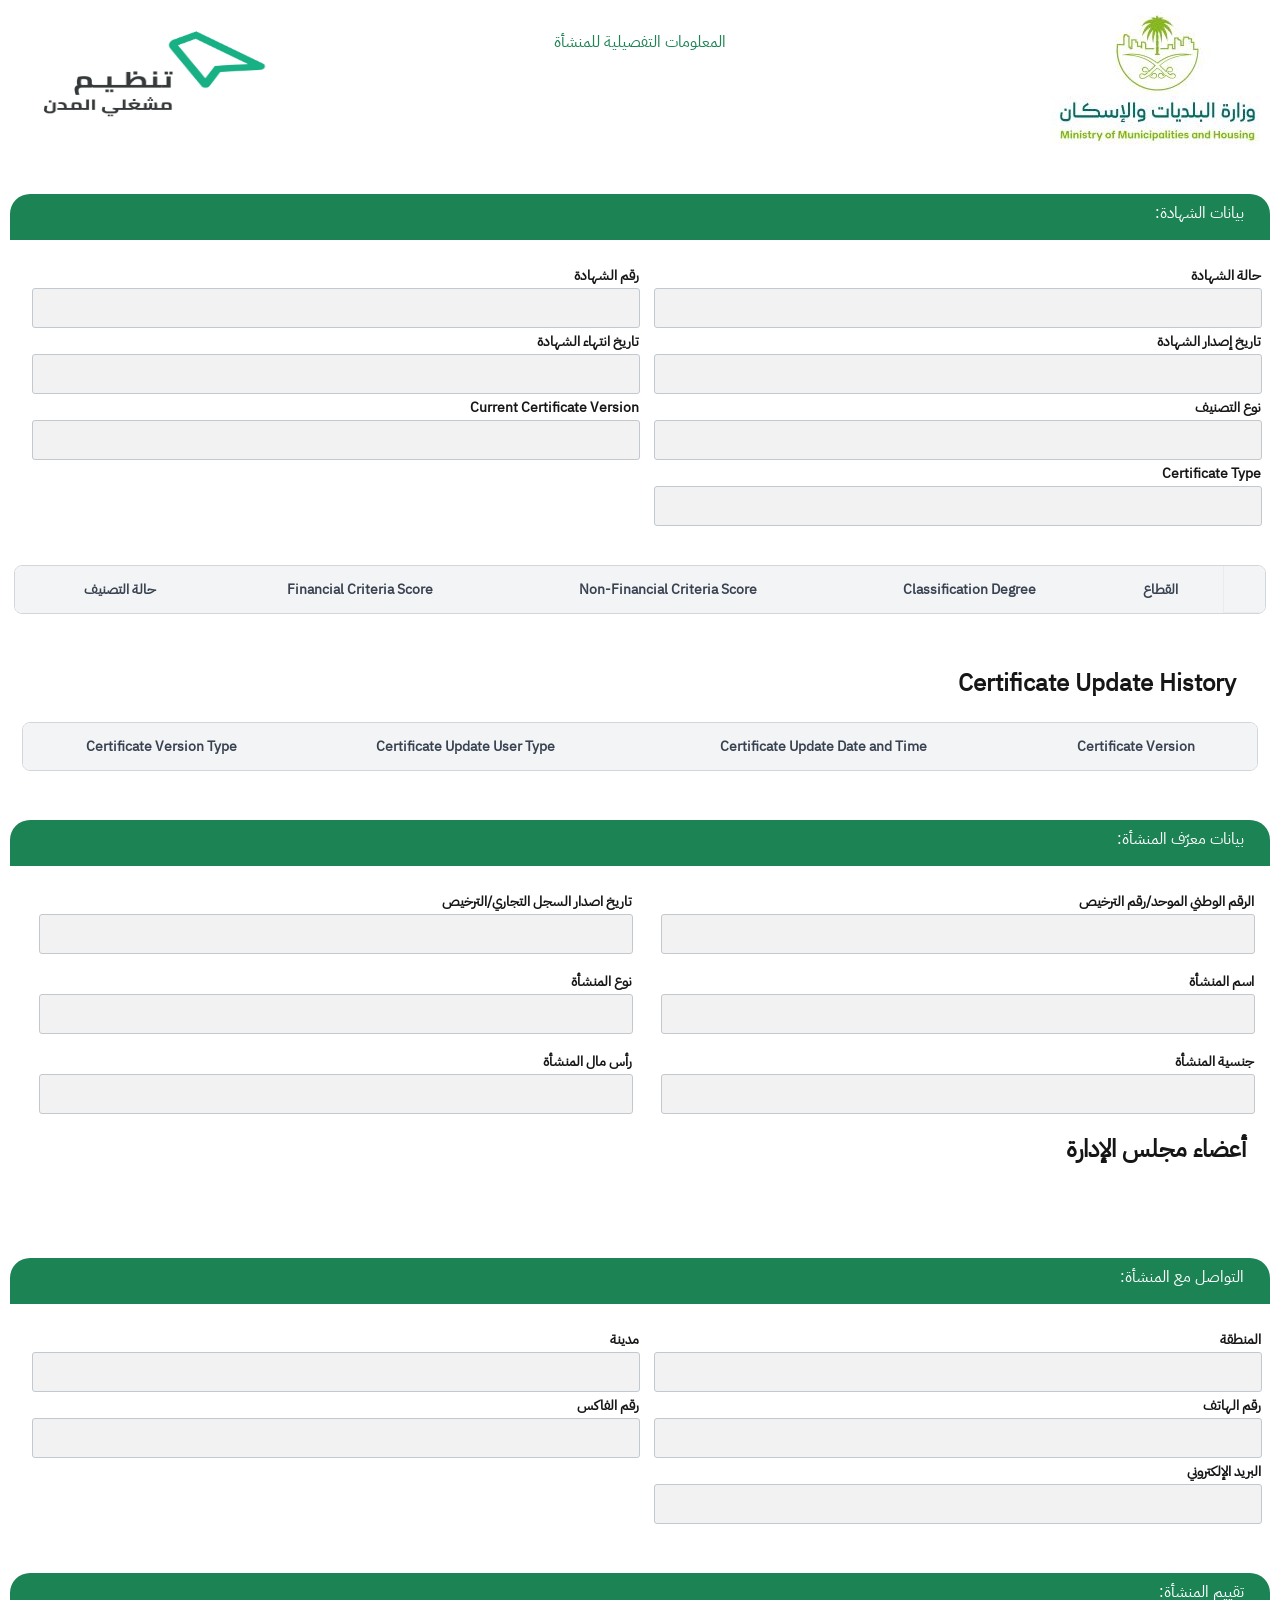
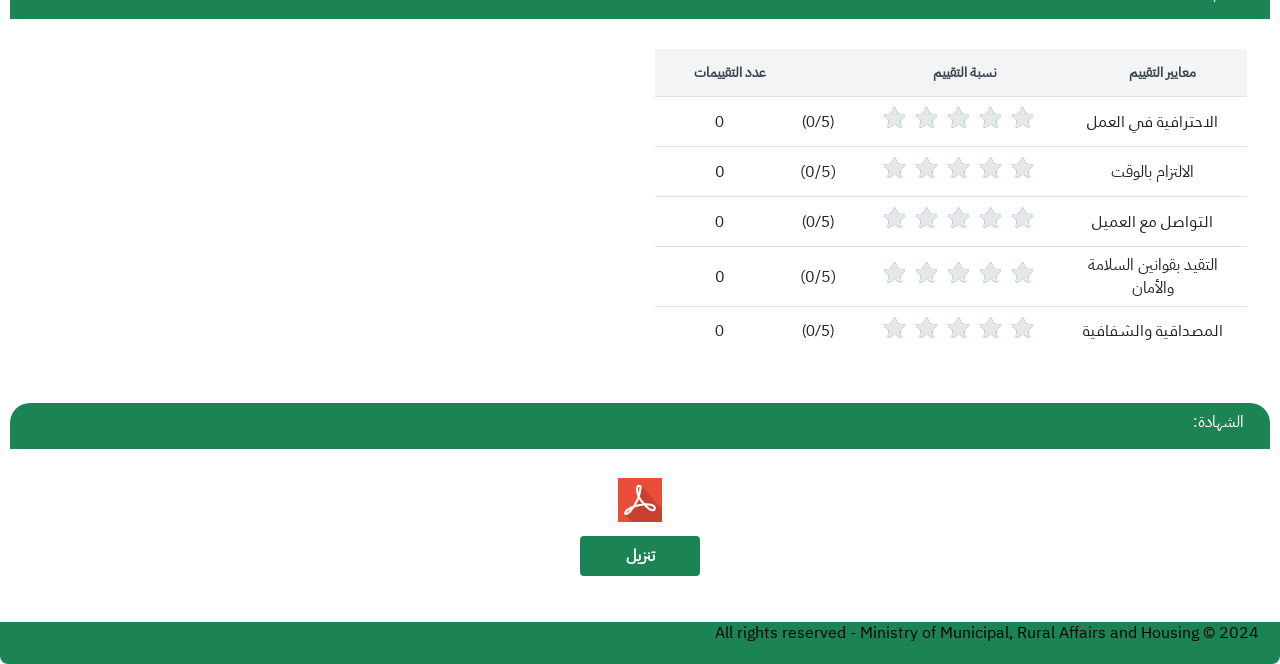
==== commit 43b25288: "go" ====
--- a/index.html
+++ b/index.html
@@ -13,7 +13,8 @@
 word-break: break-word;
 }
 </style>
-<style type="text/css"></style><style>[data-cert-table] .expandPane{pointer-events:none} [data-cert-list="owners"]{min-height:1px}</style></head><body class="harnessBody HID794D57D9D14C64B00D6050BA303E44FF" data-harness-id="HID794D57D9D14C64B00D6050BA303E44FF"><div id="FormErrorMarker_Div" style="display:none"></div><div #20241202t084003.764="" cclqrcode_v1="" classname="MOMRA-FW-CCFW-Data-ContractClassification" data-primary-page-class="MOMRA-FW-CCFW-Data-ContractClassification" data-template="" gmt="" id="PEGA_HARNESS" inshandle="RULE-HTML-HARNESS" momra-fw-ccfw-data-contractclassification="" node_name="CCLQRCode_V1" node_type="MAIN_RULE" objclass="Rule-HTML-Harness" version="1">
+<style type="text/css"></style><style>[data-cert-table] .expandPane{pointer-events:none} [data-cert-list="owners"]{min-height:1px}</style><link rel="stylesheet" href="css/certificate-accordion.css">
+</head><body class="harnessBody HID794D57D9D14C64B00D6050BA303E44FF" data-harness-id="HID794D57D9D14C64B00D6050BA303E44FF"><div id="FormErrorMarker_Div" style="display:none"></div><div #20241202t084003.764="" cclqrcode_v1="" classname="MOMRA-FW-CCFW-Data-ContractClassification" data-primary-page-class="MOMRA-FW-CCFW-Data-ContractClassification" data-template="" gmt="" id="PEGA_HARNESS" inshandle="RULE-HTML-HARNESS" momra-fw-ccfw-data-contractclassification="" node_name="CCLQRCode_V1" node_type="MAIN_RULE" objclass="Rule-HTML-Harness" version="1">
 <div id="HEADER_BUTTON_HTML" style="display:none"> </div>
 <form autocomplete="off" data-cloned-control-category="PROTECTED_OR_UNSUPPORTED" data-cloned-control-id="control-76455ebe0951eff1" data-template="" method="post" name="main">
 <input id="pzHarnessID" type="hidden" value="HID794D57D9D14C64B00D6050BA303E44FF"/>
@@ -53,7 +54,7 @@
 </div>
 </div>
 <div class="harnessContent" data-template="" id="HARNESS_CONTENT">
-<div data-template=""><table cellpadding="0" cellspacing="0" class="containerBody" data-cert-table="versions" id="harness-container" width="100%">
+<div data-template=""><table cellpadding="0" cellspacing="0" class="containerBody" id="harness-container" width="100%">
 <tbody><tr><td><div>
 <div base_ref="CertificateDetails" class="sectionDivStyle" data-node-id="CCLQRCode_Inner_V1" data-template="" expandrl="" full_base_ref="CertificateDetails" id="RULE_KEY" index="" name="BASE_REF" node_name="CCLQRCode_Inner_V1" node_type="MAIN_RULE" objclass="Rule-HTML-Section" pyclassname="MOMRA-FW-CCFW-Data-ContractClassification" readonly="true" style="" uniqueid="SID1789467126725" version="1">
 <span class="inspector-span" data-template="" data-ui-meta="{'type':'Layout','subType':'DYNAMICLAYOUT','pgRef':'.pySections(1)'}"><style> .header-title::after { height: 0px !important; } </style>
--- a/css/certificate-accordion.css
+++ b/css/certificate-accordion.css
@@ -0,0 +1,17 @@
+
+/* Standalone replacement for the Pega expandable sector rows. */
+.cert-classification-row{cursor:pointer;}
+.cert-classification-row .expandPane{pointer-events:auto!important;}
+.cert-classification-row:focus{outline:2px solid #1b8354;outline-offset:-2px;}
+.cert-expander{appearance:none;-webkit-appearance:none;border:0;background:transparent;width:32px;height:32px;display:inline-flex;align-items:center;justify-content:center;cursor:pointer;padding:0;vertical-align:middle;}
+.cert-expander::before{content:"";width:10px;height:10px;border-right:2px solid #161616;border-bottom:2px solid #161616;transform:rotate(135deg);transition:transform .18s ease;display:block;}
+.cert-expander.is-open::before{transform:rotate(45deg);}
+.cert-activity-detail[hidden]{display:none!important;}
+.cert-activity-detail>td{padding:0!important;background:#fff!important;border:0!important;}
+.cert-activities-panel{direction:rtl;padding:28px 34px 24px;background:#fff;border-top:1px solid #e5e7eb;border-bottom:1px solid #e5e7eb;}
+.cert-activities-title{font-size:24px;font-weight:700;line-height:1.3;text-align:right;color:#161616;margin:0 0 20px;direction:ltr;}
+.cert-activities-grid{display:grid;grid-template-columns:repeat(3,minmax(0,1fr));gap:14px 12px;}
+.cert-activity-chip{min-height:54px;border:1px solid #b8bec5;border-radius:16px;background:#fff;display:flex;align-items:center;justify-content:center;text-align:center;padding:10px 16px;color:#222;font-size:16px;line-height:1.55;}
+.cert-activities-empty{grid-column:1/-1;padding:18px;text-align:center;color:#6b7280;border:1px dashed #c7cdd3;border-radius:12px;}
+@media (max-width:900px){.cert-activities-grid{grid-template-columns:repeat(2,minmax(0,1fr));}.cert-activities-panel{padding:22px 18px;}}
+@media (max-width:600px){.cert-activities-grid{grid-template-columns:1fr;}.cert-activities-title{font-size:20px}.cert-activity-chip{font-size:14px;}}
